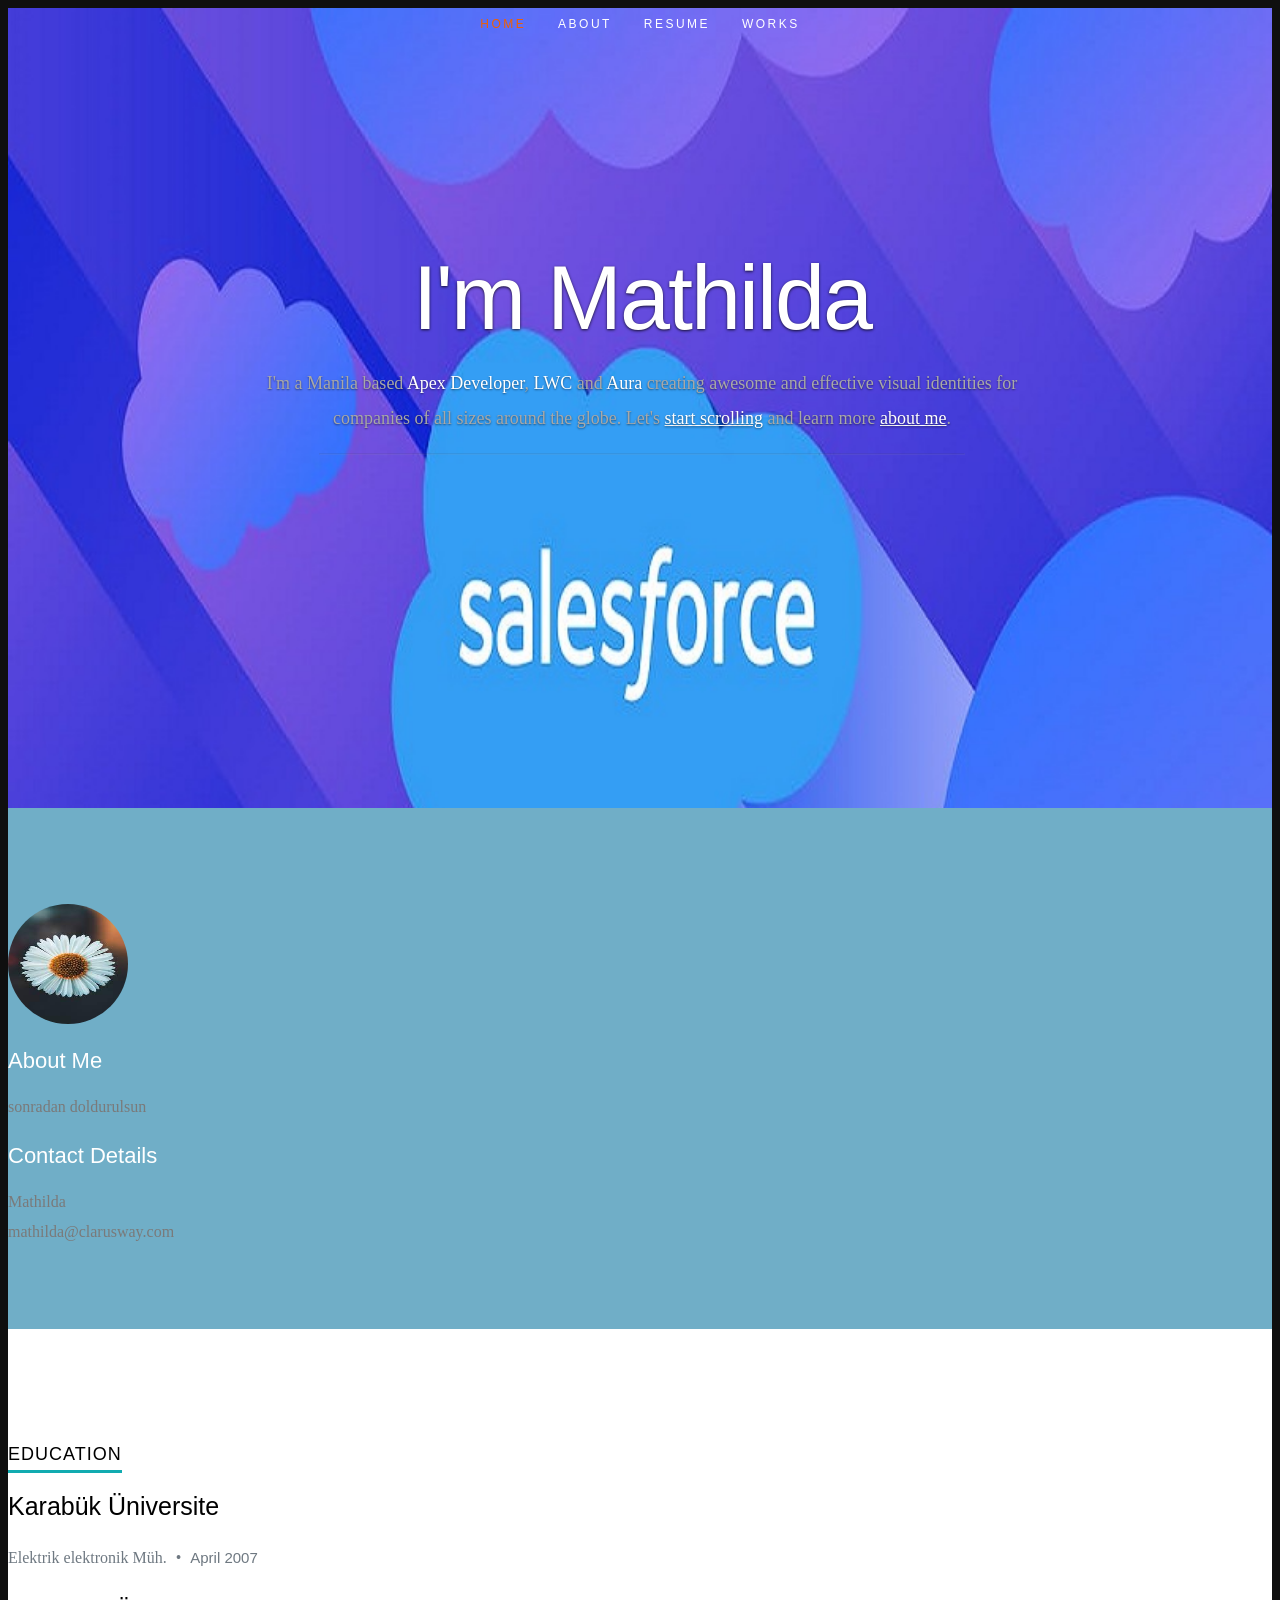
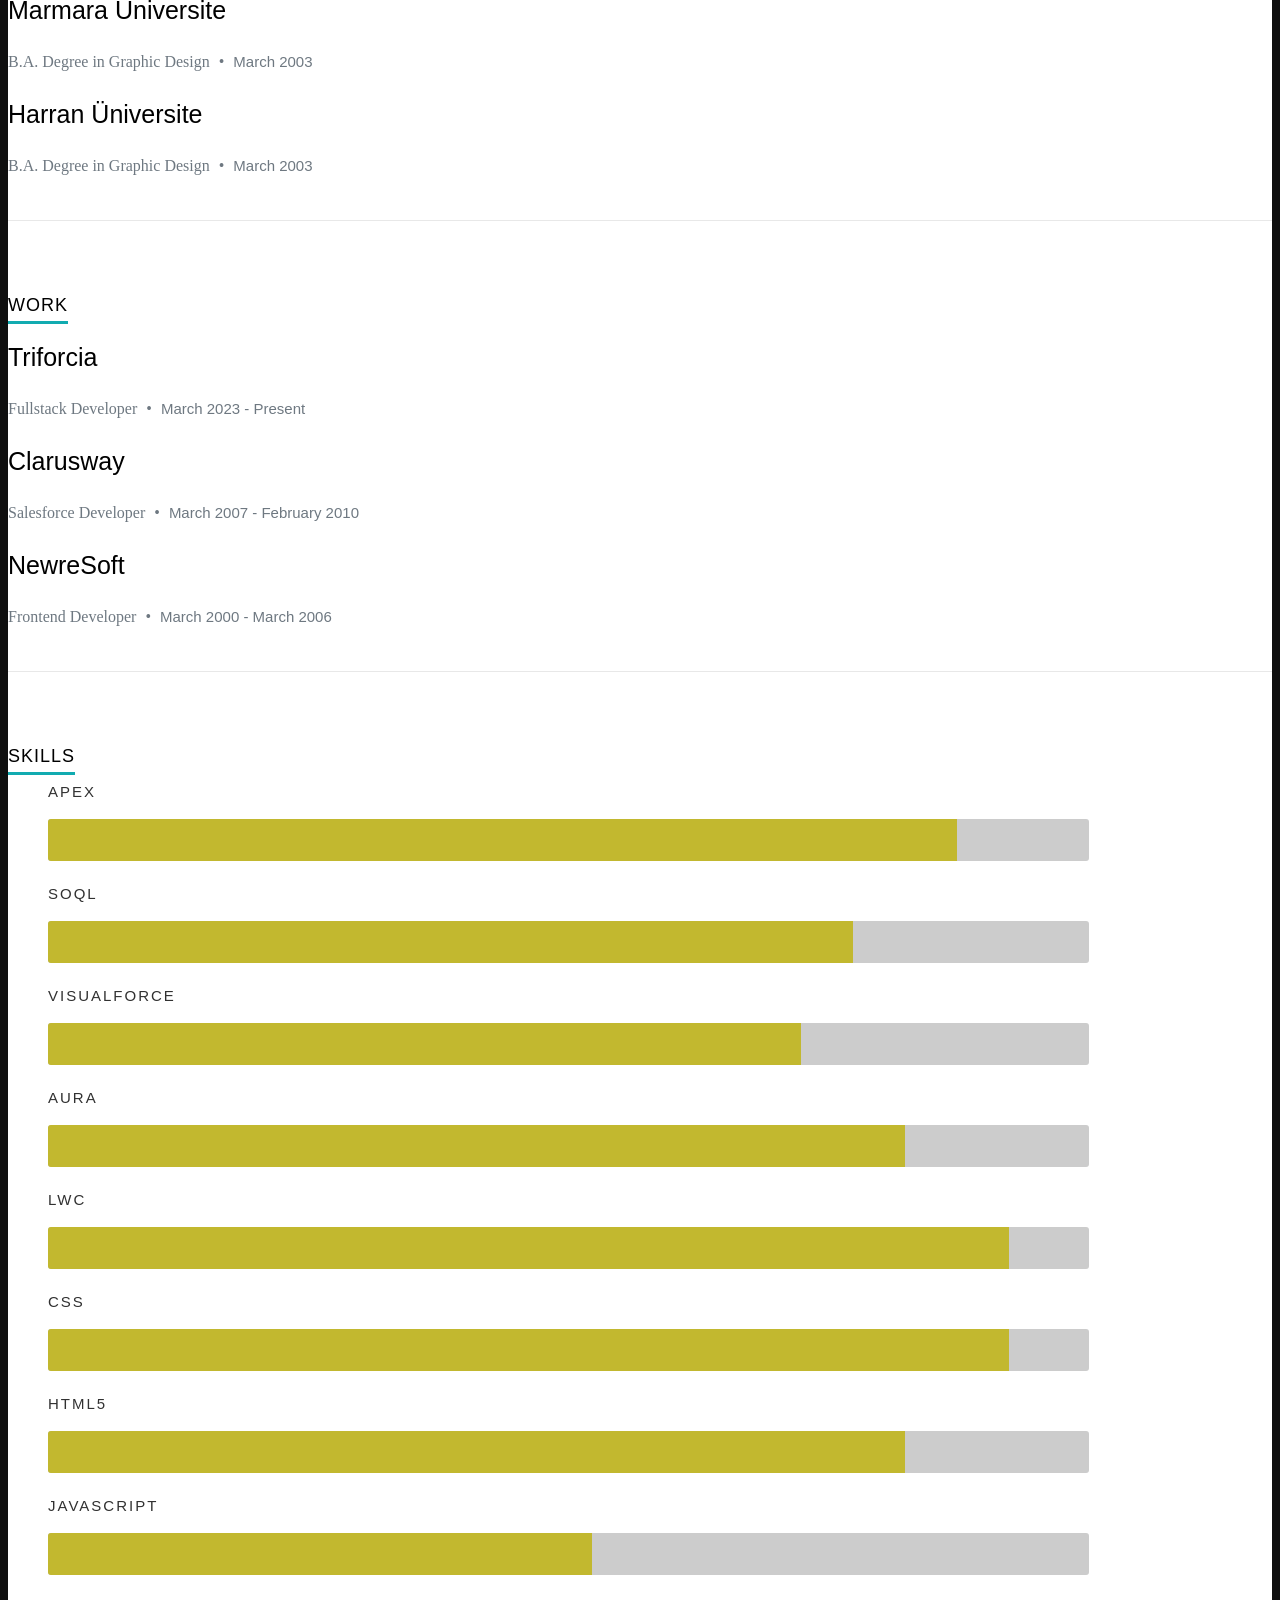
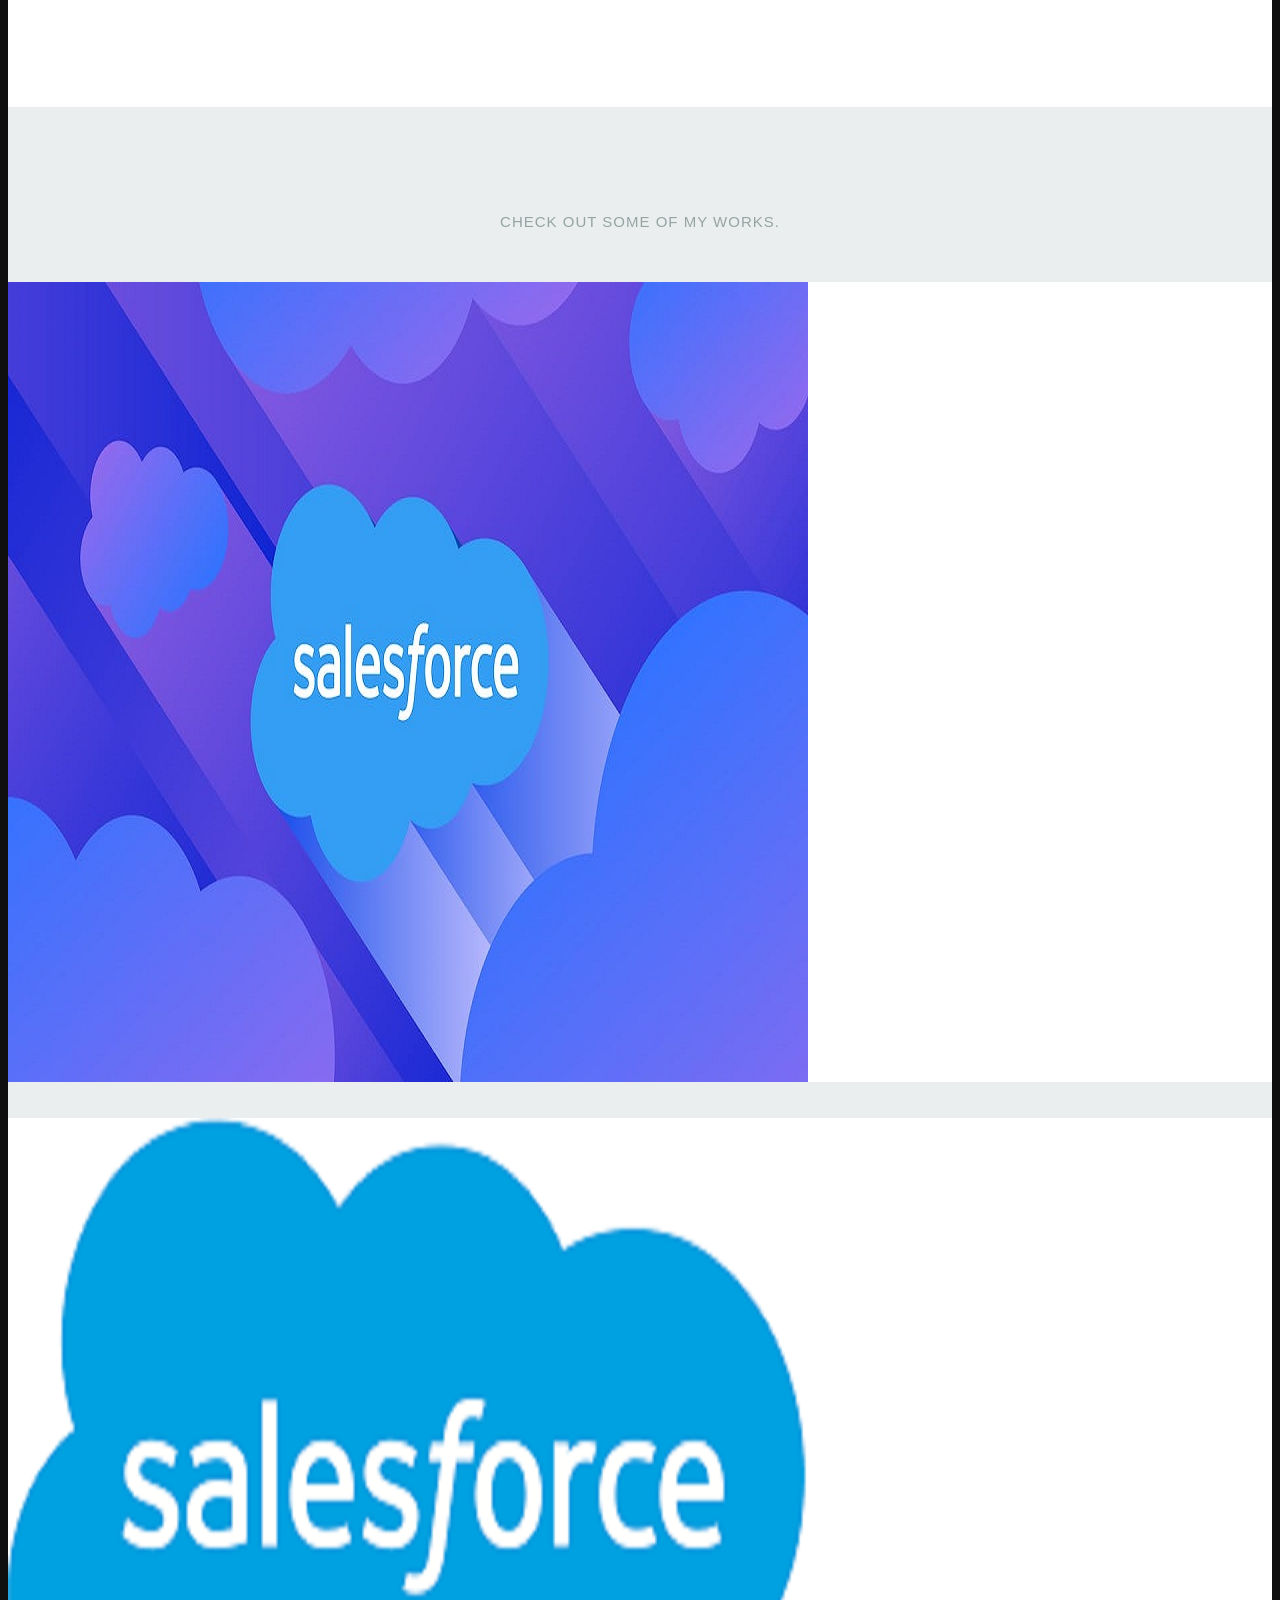
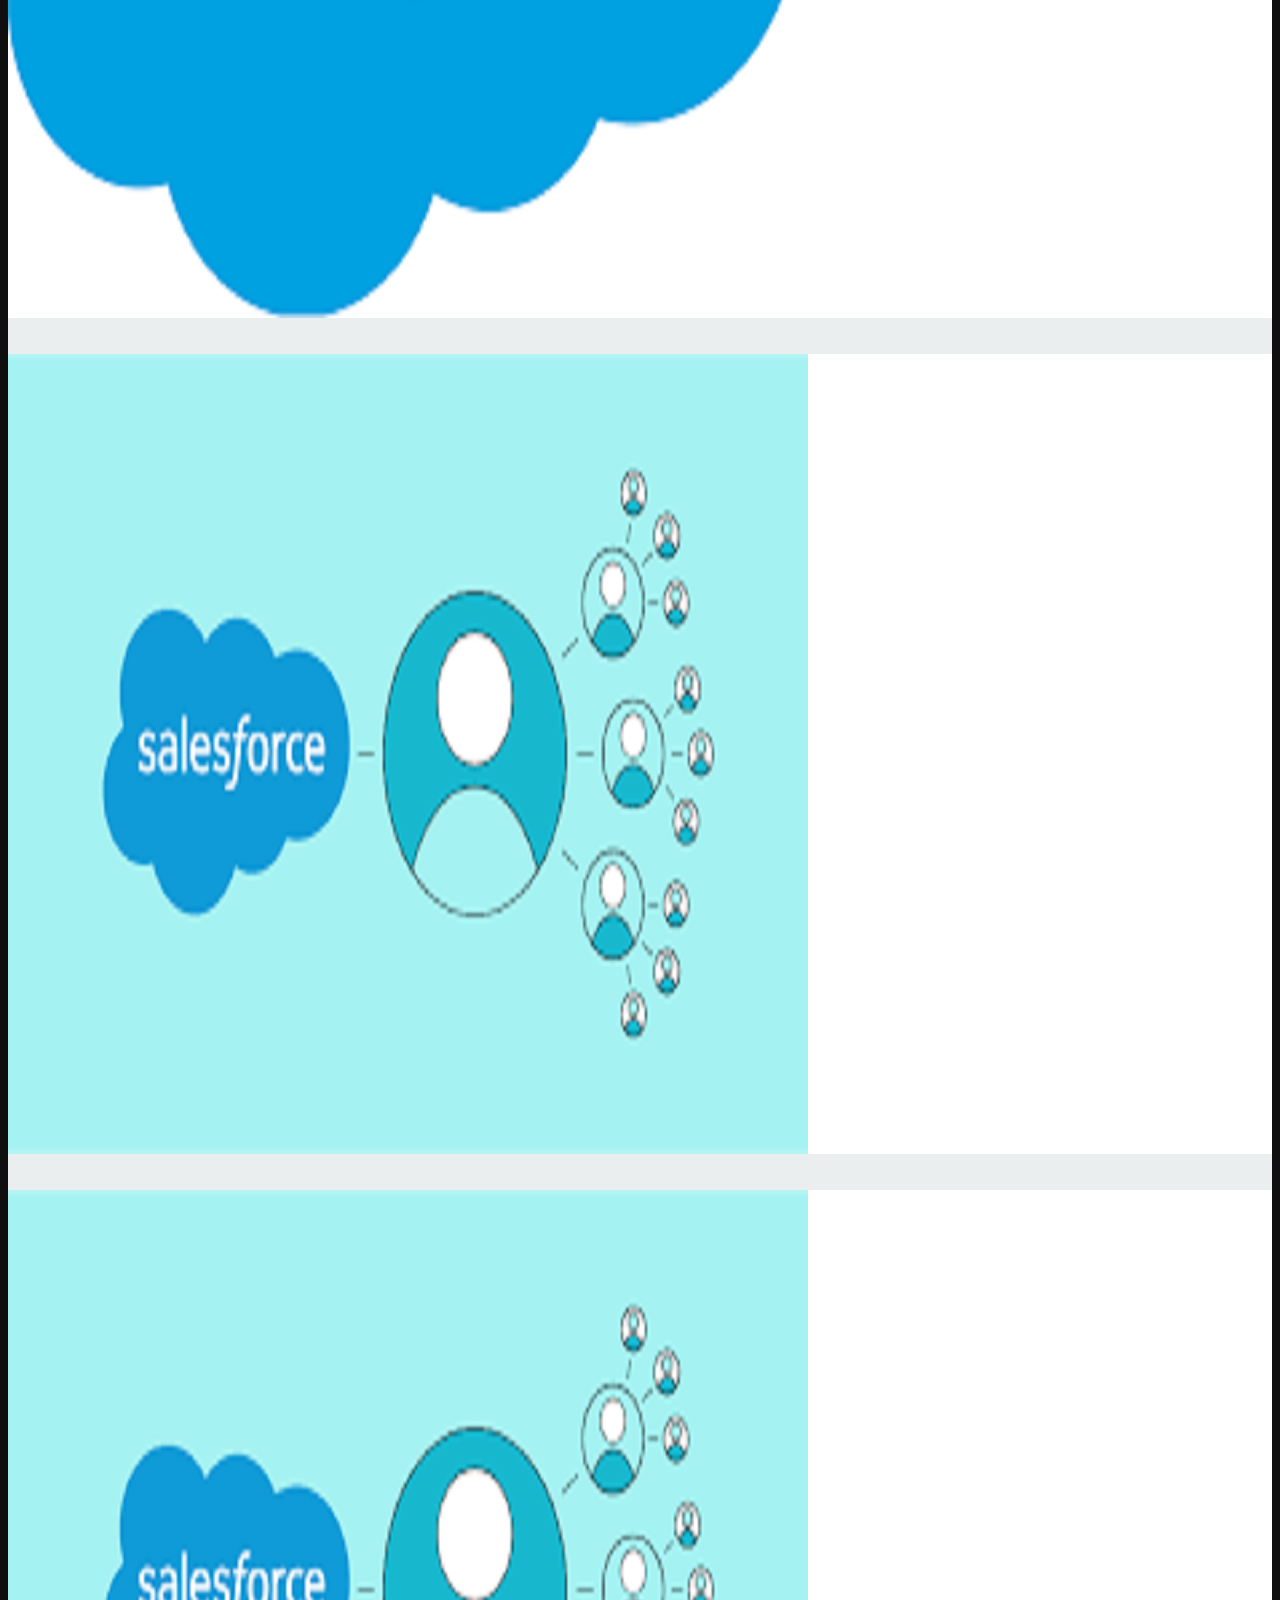
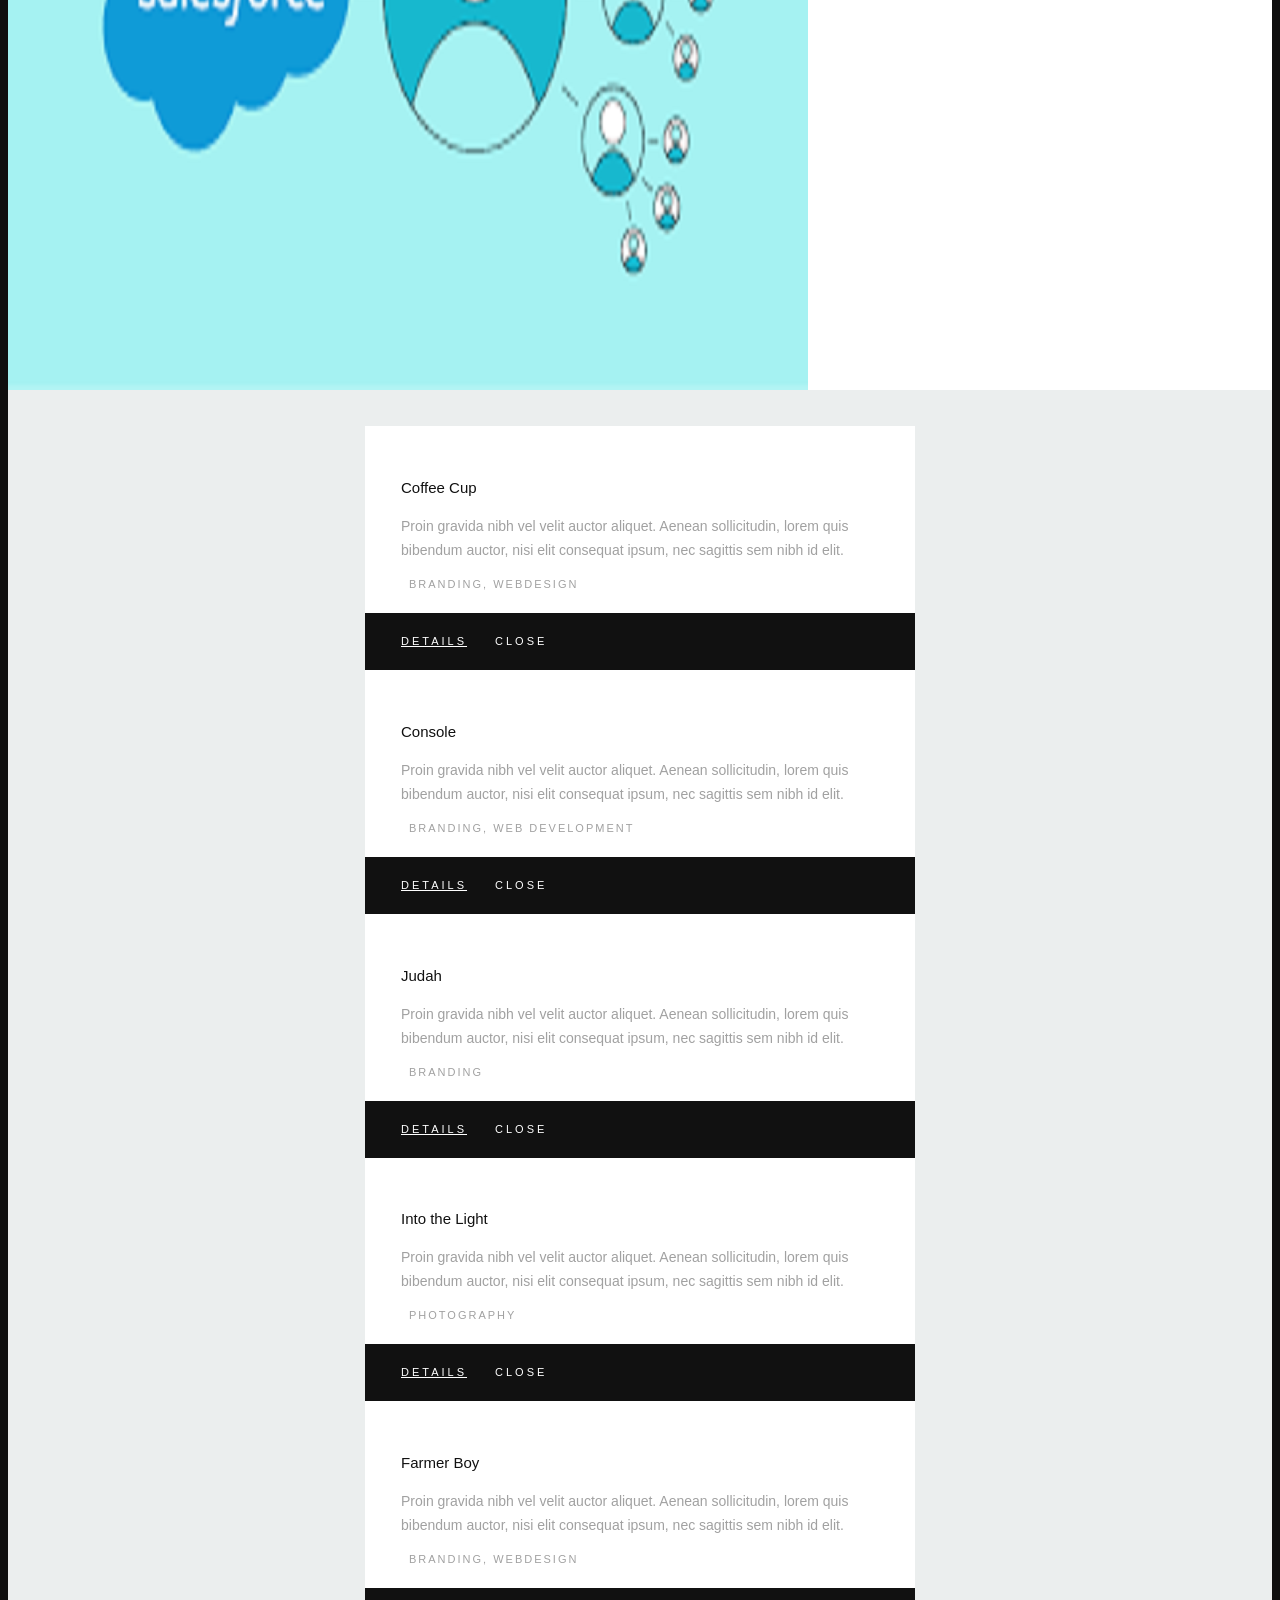
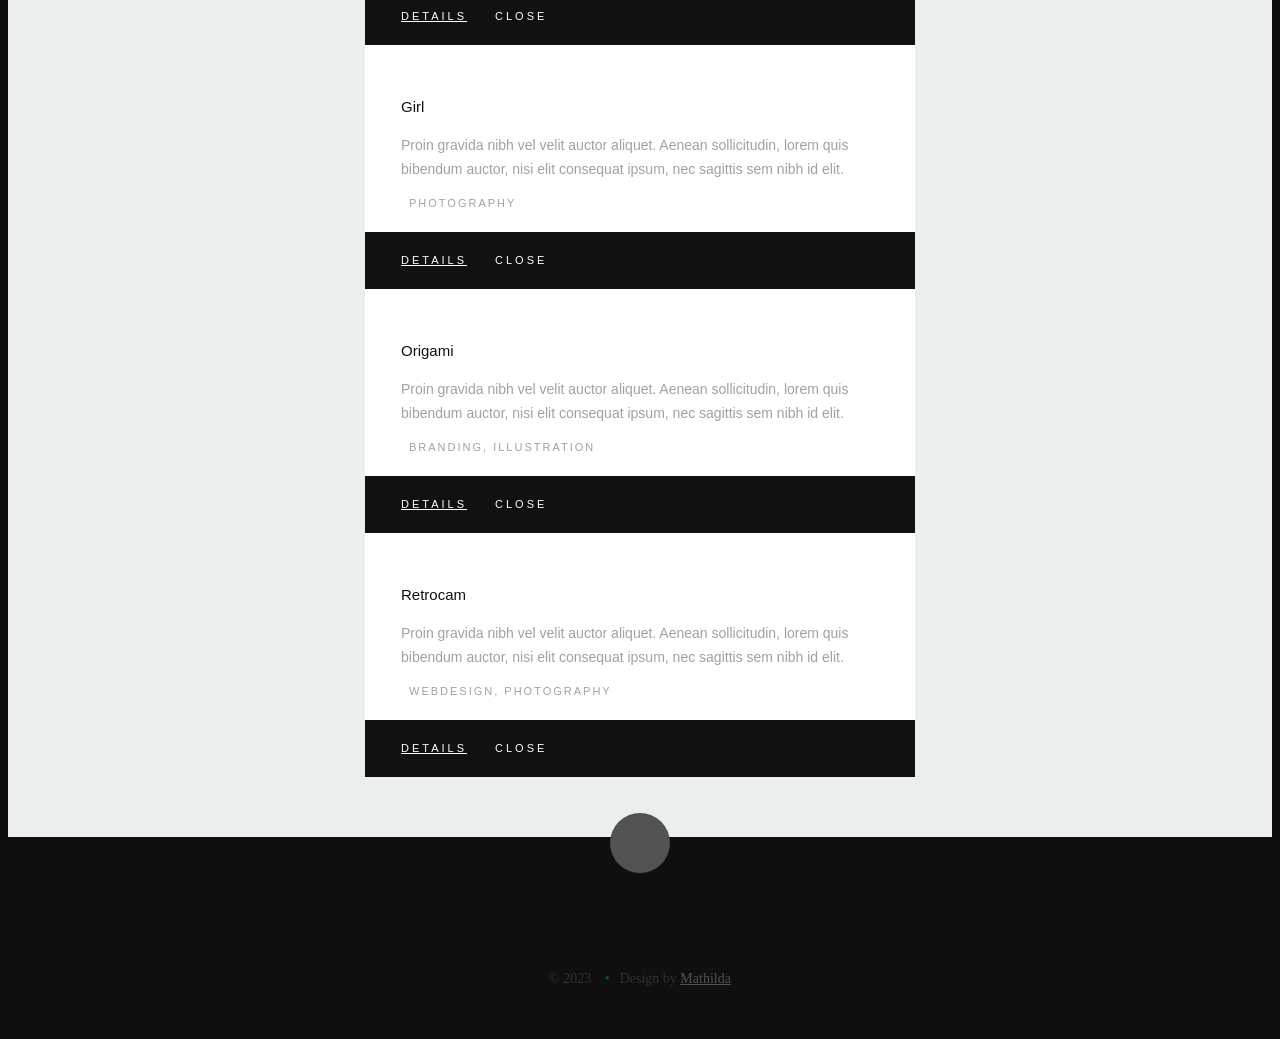
==== index.html @ 54992495 "update YeniREsume deneme" ====
<!DOCTYPE html>
<!--[if lt IE 8 ]><html class="no-js ie ie7" lang="en"> <![endif]-->
<!--[if IE 8 ]><html class="no-js ie ie8" lang="en"> <![endif]-->
<!--[if (gte IE 8)|!(IE)]><!--><html class="no-js" lang="en"> <!--<![endif]-->
<head>

   <!--- Basic Page Needs
   ================================================== -->
   <meta charset="utf-8">
	<title>Mathilda </title>
	<meta name="description" content="">
	<meta name="author" content="">

   <!-- Mobile Specific Metas
   ================================================== -->
	<meta name="viewport" content="width=device-width, initial-scale=1, maximum-scale=1">

	<!-- CSS
    ================================================== -->
   <link rel="stylesheet" href="css/default.css">
	<link rel="stylesheet" href="css/layout.css">
   <link rel="stylesheet" href="css/media-queries.css">
   <link rel="stylesheet" href="css/magnific-popup.css">

   <!-- Script
   ================================================== -->
	<script src="js/modernizr.js"></script>

   <!-- Favicons
	================================================== -->
	<link rel="shortcut icon" href="favicon.png" >

</head>

<body>

   <!-- Header
   ================================================== -->
   <header id="home">

      <nav id="nav-wrap">

         <a class="mobile-btn" href="#nav-wrap" title="Show navigation">Show navigation</a>
	      <a class="mobile-btn" href="#" title="Hide navigation">Hide navigation</a>

         <ul id="nav" class="nav">
            <li class="current"><a class="smoothscroll" href="#home">Home</a></li>
            <li><a class="smoothscroll" href="#about">About</a></li>
	         <li><a class="smoothscroll" href="#resume">Resume</a></li>
            <li><a class="smoothscroll" href="#portfolio">Works</a></li>
           
            
         </ul> <!-- end #nav -->

      </nav> <!-- end #nav-wrap -->

      <div class="row banner">
         <div class="banner-text">
            <h1 class="responsive-headline">I'm Mathilda </h1>
            <h3>I'm a Manila based <span>Apex Developer</span>, <span>LWC</span> and <span>Aura</span> creating awesome and
            effective visual identities for companies of all sizes around the globe. Let's <a class="smoothscroll" href="#about">start scrolling</a>
            and learn more <a class="smoothscroll" href="#about">about me</a>.</h3>
            <hr />
            <ul class="social">
               
               <li><a href="#"><i class="fa fa-twitter"></i></a></li>
               <li><a href="#"><i class="fa fa-google-plus"></i></a></li>
               <li><a href="#"><i class="fa fa-linkedin"></i></a></li>
               <li><a href="https://github.com/mathilda3" target="_blank"><i class="fa fa-github"></i></a></li>
            </ul>
         </div>
      </div>

      <p class="scrolldown">
         <a class="smoothscroll" href="#about"><i class="icon-down-circle"></i></a>
      </p>

   </header> <!-- Header End -->


   <!-- About Section
   ================================================== -->
   <section id="about">

      <div class="row">

         <div class="three columns">

            <img class="profile-pic"  src="images/profil.jpg" alt="" />

         </div>

         <div class="nine columns main-col">

            <h2>About Me</h2>

            <p>sonradan doldurulsun
            </p>

            <div class="row">

               <div class="columns contact-details">

                  <h2>Contact Details</h2>
                  <p class="address">
						   <span>Mathilda </span><br>
                     <span>mathilda@clarusway.com</span>
					   </p>

               </div>

              

            </div> <!-- end row -->

         </div> <!-- end .main-col -->

      </div>

   </section> <!-- About Section End-->


   <!-- Resume Section
   ================================================== -->
   <section id="resume">

      <!-- Education
      ----------------------------------------------- -->
      <div class="row education">

         <div class="three columns header-col">
            <h1><span>Education</span></h1>
         </div>

         <div class="nine columns main-col">

            <div class="row item">

               <div class="twelve columns">

                  <h3>Karabük Üniversite</h3>
                  <p class="info"> Elektrik elektronik Müh. <span>&bull;</span> <em class="date">April 2007</em></p>

               </div>

            </div> <!-- item end -->
            <div class="row item">

               <div class="twelve columns">

                  <h3>Marmara Üniversite</h3>
                  <p class="info">B.A. Degree in Graphic Design <span>&bull;</span> <em class="date">March 2003</em></p>
               </div>

            </div>

            <div class="row item">

               <div class="twelve columns">

                  <h3>Harran Üniversite</h3>
                  <p class="info">B.A. Degree in Graphic Design <span>&bull;</span> <em class="date">March 2003</em></p>
               </div>

            </div> <!-- item end -->


         </div> <!-- main-col end -->

      </div> <!-- End Education -->


      <!-- Work
      ----------------------------------------------- -->
      <div class="row work">

         <div class="three columns header-col">
            <h1><span>Work</span></h1>
         </div>

         <div class="nine columns main-col">

            <div class="row item">

               <div class="twelve columns">

                  <h3>Triforcia</h3>
                  <p class="info">Fullstack Developer  <span>&bull;</span> <em class="date">March 2023 - Present</em></p>
               </div>

            </div> <!-- item end -->

            <div class="row item">

               <div class="twelve columns">

                  <h3>Clarusway</h3>
                  <p class="info">Salesforce Developer <span>&bull;</span> <em class="date">March 2007 - February 2010</em></p>

                 

               </div>

            </div> <!-- item end -->
            <div class="row item">

               <div class="twelve columns">

                  <h3>NewreSoft</h3>
                  <p class="info">Frontend Developer <span>&bull;</span> <em class="date">March 2000 - March 2006</em></p>
               </div>

            </div> <!-- item end -->

         </div> <!-- main-col end -->

      </div> <!-- End Work -->


      <!-- Skills
      ----------------------------------------------- -->
      <div class="row skill">

         <div class="three columns header-col">
            <h1><span>Skills</span></h1>
         </div>

         <div class="nine columns main-col">

            

				<div class="bars">

				   <ul class="skills">
					   <li><span class="bar-expand apex"></span><em>Apex</em></li>
                  <li><span class="bar-expand soql"></span><em>SOQL</em></li>
						<li><span class="bar-expand vf"></span><em>Visualforce</em></li>
                  <li><span class="bar-expand aura"></span><em>Aura</em></li>
                  <li><span class="bar-expand lwc"></span><em>LWC</em></li>
						<li><span class="bar-expand css"></span><em>CSS</em></li>
						<li><span class="bar-expand html5"></span><em>HTML5</em></li>
                  <li><span class="bar-expand jquery"></span><em>javascript</em></li>
					</ul>

				</div><!-- end skill-bars -->

			</div> <!-- main-col end -->

      </div> <!-- End skills -->

   </section> <!-- Resume Section End-->


   <!-- Portfolio Section
   ================================================== -->
   <section id="portfolio">

      <div class="row">

         <div class="twelve columns collapsed">

            <h1>Check Out Some of My Works.</h1>

            <!-- portfolio-wrapper -->
            <div id="portfolio-wrapper" class="bgrid-quarters s-bgrid-thirds cf">

          	   <div class="columns portfolio-item">
                  <div class="item-wrap">

                     <a href="https://www.salesforce.com/eu/?ir=1" target="_blank" >
                        <img alt="" src="images/portfolio/sf1y.jpg">
                        <div class="overlay">
                           <div class="portfolio-item-meta">
          					      <h5>Salesforce</h5>
                              <p>Apex</p>
          					   </div>
                        </div>
                        <div class="link-icon"><i class="icon-plus"></i></div>
                     </a>

                  </div>
          		</div> <!-- item end -->

               <div class="columns portfolio-item">
                  <div class="item-wrap">

                     <a href="#modal-02" title="">
                        <img alt="" src="images/portfolio/sf2y.png">
                        <div class="overlay">
                           <div class="portfolio-item-meta">
          					      <h5>Salesforce</h5>
                              <p>Aura</p>
          					   </div>
                        </div>
                        <div class="link-icon"><i class="icon-plus"></i></div>
                     </a>

                  </div>
          		</div> <!-- item end -->

               <div class="columns portfolio-item">
                  <div class="item-wrap">

                     <a href="#modal-03" title="">
                        <img alt="" src="images/portfolio/sf3y.png">
                        <div class="overlay">
                           <div class="portfolio-item-meta">
          					      <h5>Salesforce</h5>
                              <p>LWC</p>
          					   </div>
                        </div>
                        <div class="link-icon"><i class="icon-plus"></i></div>
                     </a>

                  </div>
          		</div> <!-- item end -->

               <div class="columns portfolio-item">
                  <div class="item-wrap">

                     <a href="#modal-04" title="">
                        <img alt="" src="images/portfolio/sf3y.png">
                        <div class="overlay">
                           <div class="portfolio-item-meta">
          					      <h5>Salesforce</h5>
                              <p>Visualforce</p>
          					   </div>
                        </div>
                        <div class="link-icon"><i class="icon-plus"></i></div>
                     </a>

                  </div>
          		</div> <!-- item end -->

             

              

            </div> <!-- portfolio-wrapper end -->

         </div> <!-- twelve columns end -->


         <!-- Modal Popup
	      --------------------------------------------------------------- -->

         <div id="modal-01" class="popup-modal mfp-hide">

		      <img class="scale-with-grid" src="images/portfolio/modals/m-coffee.jpg" alt="" />

		      <div class="description-box">
			      <h4>Coffee Cup</h4>
			      <p>Proin gravida nibh vel velit auctor aliquet. Aenean sollicitudin, lorem quis bibendum auctor, nisi elit consequat ipsum, nec sagittis sem nibh id elit.</p>
               <span class="categories"><i class="fa fa-tag"></i>Branding, Webdesign</span>
		      </div>

            <div class="link-box">
               <a href="http://www.behance.net" target="_blank">Details</a>
		         <a class="popup-modal-dismiss">Close</a>
            </div>

	      </div><!-- modal-01 End -->

         <div id="modal-02" class="popup-modal mfp-hide">

		      <img class="scale-with-grid" src="images/portfolio/modals/m-console.jpg" alt="" />

		      <div class="description-box">
			      <h4>Console</h4>
			      <p>Proin gravida nibh vel velit auctor aliquet. Aenean sollicitudin, lorem quis bibendum auctor, nisi elit consequat ipsum, nec sagittis sem nibh id elit.</p>
               <span class="categories"><i class="fa fa-tag"></i>Branding, Web Development</span>
		      </div>

            <div class="link-box">
               <a href="http://www.behance.net" target="_blank">Details</a>
		         <a class="popup-modal-dismiss">Close</a>
            </div>

	      </div><!-- modal-02 End -->

         <div id="modal-03" class="popup-modal mfp-hide">

		      <img class="scale-with-grid" src="images/portfolio/modals/m-judah.jpg" alt="" />

		      <div class="description-box">
			      <h4>Judah</h4>
			      <p>Proin gravida nibh vel velit auctor aliquet. Aenean sollicitudin, lorem quis bibendum auctor, nisi elit consequat ipsum, nec sagittis sem nibh id elit.</p>
               <span class="categories"><i class="fa fa-tag"></i>Branding</span>
		      </div>

            <div class="link-box">
               <a href="http://www.behance.net" target="_blank">Details</a>
		         <a class="popup-modal-dismiss">Close</a>
            </div>

	      </div><!-- modal-03 End -->

         <div id="modal-04" class="popup-modal mfp-hide">

		      <img class="scale-with-grid" src="images/portfolio/modals/m-intothelight.jpg" alt="" />

		      <div class="description-box">
			      <h4>Into the Light</h4>
			      <p>Proin gravida nibh vel velit auctor aliquet. Aenean sollicitudin, lorem quis bibendum auctor, nisi elit consequat ipsum, nec sagittis sem nibh id elit.</p>
               <span class="categories"><i class="fa fa-tag"></i>Photography</span>
		      </div>

            <div class="link-box">
               <a href="http://www.behance.net" target="_blank">Details</a>
		         <a class="popup-modal-dismiss">Close</a>
            </div>

	      </div><!-- modal-04 End -->

         <div id="modal-05" class="popup-modal mfp-hide">

		      <img class="scale-with-grid" src="images/portfolio/modals/m-farmerboy.jpg" alt="" />

		      <div class="description-box">
			      <h4>Farmer Boy</h4>
			      <p>Proin gravida nibh vel velit auctor aliquet. Aenean sollicitudin, lorem quis bibendum auctor, nisi elit consequat ipsum, nec sagittis sem nibh id elit.</p>
               <span class="categories"><i class="fa fa-tag"></i>Branding, Webdesign</span>
		      </div>

            <div class="link-box">
               <a href="http://www.behance.net" target="_blank">Details</a>
		         <a class="popup-modal-dismiss">Close</a>
            </div>

	      </div><!-- modal-05 End -->

         <div id="modal-06" class="popup-modal mfp-hide">

		      <img class="scale-with-grid" src="images/portfolio/modals/m-girl.jpg" alt="" />

		      <div class="description-box">
			      <h4>Girl</h4>
			      <p>Proin gravida nibh vel velit auctor aliquet. Aenean sollicitudin, lorem quis bibendum auctor, nisi elit consequat ipsum, nec sagittis sem nibh id elit.</p>
               <span class="categories"><i class="fa fa-tag"></i>Photography</span>
		      </div>

            <div class="link-box">
               <a href="http://www.behance.net" target="_blank">Details</a>
		         <a class="popup-modal-dismiss">Close</a>
            </div>

	      </div><!-- modal-06 End -->

         <div id="modal-07" class="popup-modal mfp-hide">

		      <img class="scale-with-grid" src="images/portfolio/modals/m-origami.jpg" alt="" />

		      <div class="description-box">
			      <h4>Origami</h4>
			      <p>Proin gravida nibh vel velit auctor aliquet. Aenean sollicitudin, lorem quis bibendum auctor, nisi elit consequat ipsum, nec sagittis sem nibh id elit.</p>
               <span class="categories"><i class="fa fa-tag"></i>Branding, Illustration</span>
		      </div>

            <div class="link-box">
               <a href="http://www.behance.net" target="_blank">Details</a>
		         <a class="popup-modal-dismiss">Close</a>
            </div>

	      </div><!-- modal-07 End -->

         <div id="modal-08" class="popup-modal mfp-hide">

		      <img class="scale-with-grid" src="images/portfolio/modals/m-retrocam.jpg" alt="" />

		      <div class="description-box">
			      <h4>Retrocam</h4>
			      <p>Proin gravida nibh vel velit auctor aliquet. Aenean sollicitudin, lorem quis bibendum auctor, nisi elit consequat ipsum, nec sagittis sem nibh id elit.</p>
               <span class="categories"><i class="fa fa-tag"></i>Webdesign, Photography</span>
		      </div>

            <div class="link-box">
               <a href="http://www.behance.net" target="_blank">Details</a>
		         <a class="popup-modal-dismiss">Close</a>
            </div>

	      </div><!-- modal-01 End -->


      </div> <!-- row End -->

   </section> <!-- Portfolio Section End-->


   <!-- Call-To-Action Section
   ================================================== -->
 


  



   <!-- footer
   ================================================== -->
   <footer>

      <div class="row">

         <div class="twelve columns">

            <ul class="social-links">
               
               <li><a href="#"><i class="fa fa-twitter"></i></a></li>
               <li><a href="#"><i class="fa fa-google-plus"></i></a></li>
               <li><a href="#"><i class="fa fa-linkedin"></i></a></li>
               <li><a href="https://github.com/mathilda3" target="_blank"><i class="fa fa-github"></i></a></li>
               
            </ul>

            <ul class="copyright">
               <li>&copy; 2023</li>
               <li>Design by <a href="#" target="_blank">Mathilda</a></li>   
            </ul>

         </div>

         <div id="go-top"><a class="smoothscroll" title="Back to Top" href="#home"><i class="icon-up-open"></i></a></div>

      </div>

   </footer> <!-- Footer End-->

   <!-- Java Script
   ================================================== -->
   <script src="http://ajax.googleapis.com/ajax/libs/jquery/1.10.2/jquery.min.js"></script>
   <script>window.jQuery || document.write('<script src="js/jquery-1.10.2.min.js"><\/script>')</script>
   <script type="text/javascript" src="js/jquery-migrate-1.2.1.min.js"></script>

   <script src="js/jquery.flexslider.js"></script>
   <script src="js/waypoints.js"></script>
   <script src="js/jquery.fittext.js"></script>
   <script src="js/magnific-popup.js"></script>
   <script src="js/init.js"></script>

</body>

</html>
---- css/layout.css ----
/*
=====================================================================
*   Ceevee v1.0 Layout Stylesheet
*   url: styleshout.com
*   03-18-2014
=====================================================================

   TOC:
   a. General Styles
   b. Header Styles
   c. About Section
   d. Resume Section
   e. Portfolio Section
   f. Call To Action Section
   g. Testimonials Section
   h. Contact Section
   i. Footer

===================================================================== */

/* ------------------------------------------------------------------ */
/* a. General Styles
/* ------------------------------------------------------------------ */

body { background: #0f0f0f; }

/* ------------------------------------------------------------------ */
/* b. Header Styles
/* ------------------------------------------------------------------ */

header {
   position: relative;
   height: 800px;
   min-height: 500px;
   width: 100%;
   background: #161415 url(../images/portfolio/sf1y.jpg) no-repeat top center;
   background-size: cover !important;
	-webkit-background-size: cover !important;
   text-align: center;
   overflow: hidden;
}

/* vertically center banner section */
header:before {
   content: '';
   display: inline-block;
   vertical-align: middle;
   height: 100%;
}
header .banner {
   display: inline-block;
   vertical-align: middle;
   margin: 0 auto;
   width: 85%;
   padding-bottom: 30px;s
   text-align: center;
}

header .banner-text { width: 100%; }
header .banner-text h1 {
   font: 90px/1.1em 'opensans-bold', sans-serif;
   color: #fff;
   letter-spacing: -2px;
   margin: 0 auto 18px auto;
   text-shadow: 0px 1px 3px rgba(0, 0, 0, .8);
}
header .banner-text h3 {
   font: 18px/1.9em 'librebaskerville-regular', serif;
   color: #A8A8A8;
   margin: 0 auto;
   width: 70%;
   text-shadow: 0px 1px 2px rgba(0, 0, 0, .5);
}
header .banner-text h3 span,
header .banner-text h3 a {
   color: #fff;
}
header .banner-text hr {
   width: 60%;
   margin: 18px auto 24px auto;
   border-color: #2F2D2E;
   border-color: rgba(150, 150, 150, .1);
}

/* header social links */
header .social {
   margin: 24px 0;
   padding: 0;
   font-size: 30px;
   text-shadow: 0px 1px 2px rgba(0, 0, 0, .8);
}
header .social li {
   display: inline-block;
   margin: 0 15px;
   padding: 0;
}
header .social li a { color: #fff; }
header .social li a:hover { color: #11ABB0; }

/* scrolldown link */
header .scrolldown a {
   position: absolute;
   bottom: 30px;
   left: 50%;
   margin-left: -29px;
   color: #fff;
   display: block;
   height: 42px;
   width: 42px;
   font-size: 42px;
   line-height: 42px;
   color: #fff;
   border-radius: 100%;

   -webkit-transition: all .3s ease-in-out;
   -moz-transition: all .3s ease-in-out;
   -o-transition: all .3s ease-in-out;
   transition: all .3s ease-in-out;
}
header .scrolldown a:hover { color: #11ABB0; }

/* primary navigation
--------------------------------------------------------------------- */
#nav-wrap ul, #nav-wrap li, #nav-wrap a {
	 margin: 0;
	 padding: 0;
	 border: none;
	 outline: none;
}

/* nav-wrap */
#nav-wrap {
   font: 12px 'opensans-bold', sans-serif;
   width: 100%;
   text-transform: uppercase;
   letter-spacing: 2.5px;
   margin: 0 auto;
   z-index: 100;
   position: fixed;
   left: 0;
   top: 0;
}
.opaque { background-color: #333; }

/* hide toggle button */
#nav-wrap > a.mobile-btn { display: none; }

ul#nav {
   min-height: 48px;
   width: auto;

   /* center align the menu */
   text-align: center;
}
ul#nav li {
   position: relative;
   list-style: none;
   height: 48px;
   display: inline-block;
}

/* Links */
ul#nav li a {

/* 8px padding top + 8px padding bottom + 32px line-height = 48px */

   display: inline-block;
   padding: 8px 13px;
   line-height: 32px;
	text-decoration: none;
   text-align: left;
   color: #fff;

	-webkit-transition: color .2s ease-in-out;
	-moz-transition: color .2s ease-in-out;
	-o-transition: color .2s ease-in-out;
	-ms-transition: color .2s ease-in-out;
	transition: color .2s ease-in-out;
}

ul#nav li a:active { background-color: transparent !important; }
ul#nav li.current a { color: #F06000; }


/* ------------------------------------------------------------------ */
/* c. About Section
/* ------------------------------------------------------------------ */

#about {
   background: #70aec7;
   padding-top: 96px;
   padding-bottom: 66px;
   overflow: hidden;
}

#about a, #about a:visited  { color: #fff; }
#about a:hover, #about a:focus { color: #11ABB0; }

#about h2 {
   font: 22px/30px 'opensans-bold', sans-serif;
   color: #fff;
   margin-bottom: 12px;
}
#about p {
   line-height: 30px;
   color: #7A7A7A;
}
#about .profile-pic {
   position: relative;
   width: 120px;
   height: 120px;
   border-radius: 100%;
}
#about .contact-details { width: 41.66667%; }
#about .download {
   width: 58.33333%;
   padding-top: 6px;
}
#about .main-col { padding-right: 5%; }
#about .download .button {
   margin-top: 6px;
   background: #444;
}
#about .download .button:hover {
   background: #fff;
   color: #2B2B2B;
}
#about .download .button i {
   margin-right: 15px;
   font-size: 20px;
}


/* ------------------------------------------------------------------ */
/* d. Resume Section
/* ------------------------------------------------------------------ */

#resume {
   background: #fff;
   padding-top: 90px;
   padding-bottom: 72px;
   overflow: hidden;
}

#resume a, #resume a:visited  { color: #11ABB0; }
#resume a:hover, #resume a:focus { color: #313131; }

#resume h1 {
   font: 18px/24px 'opensans-bold', sans-serif;
   text-transform: uppercase;
   letter-spacing: 1px;
}
#resume h1 span {
   border-bottom: 3px solid #11ABB0;
   padding-bottom: 6px;
}
#resume h3 {
   font: 25px/30px 'opensans-bold', sans-serif;
}

#resume .header-col { padding-top: 9px; }
#resume .main-col { padding-right: 10%; }

.education, .work {
   margin-bottom: 48px;
   padding-bottom: 24px;
   border-bottom: 1px solid #E8E8E8;
}
#resume .info {
   font: 16px/24px 'librebaskerville-italic', serif;
   color: #6E7881;
   margin-bottom: 18px;
   margin-top: 9px;
}
#resume .info span {
   margin-right: 5px;
   margin-left: 5px;
}
#resume .date {
   font: 15px/24px 'opensans-regular', sans-serif;
   margin-top: 6px;
}

/*----------------------------------------------*/
/*	Skill Bars
/*----------------------------------------------*/

.bars {
	width: 95%;
	float: left;
	padding: 0;
	text-align: left;
}
.bars .skills {
  	margin-top: 36px;
   list-style: none;
}
.bars li {
   position: relative;
  	margin-bottom: 60px;
  	background: #ccc;
  	height: 42px;
  	border-radius: 3px;
}
.bars li em {
	font: 15px 'opensans-bold', sans-serif;
   color: #313131;
	text-transform: uppercase;
   letter-spacing: 2px;
	font-weight: normal;
   position: relative;
	top: -36px;
}
.bar-expand {
   position: absolute;
   left: 0;
   top: 0;

   margin: 0;
   padding-right: 24px;
  	background: #c2b82f;
   display: inline-block;
  	height: 42px;
   line-height: 42px;
   border-radius: 3px 0 0 3px;
}

.apex {
  	width: 85%;
  	-moz-animation: apex 2s ease;
  	-webkit-animation: apex 2s ease;
}
.soql {
  	width: 75%;
  	-moz-animation: soql 2s ease;
  	-webkit-animation: soql 2s ease;
}
.vf {
  	width: 70%;
  	-moz-animation: vf 2s ease;
  	-webkit-animation: vf 2s ease;
}
.aura {
   width: 80%;
   -moz-animation: aura 2s ease;
   -webkit-animation: aura 2s ease;
}
.lwc {
   width: 90%;
   -moz-animation: lwc 2s ease;
   -webkit-animation: lwc 2s ease;
}
.css {
  	width: 90%;
  	-moz-animation: css 2s ease;
  	-webkit-animation: css 2s ease;
}
.html5 {
  	width: 80%;
  	-moz-animation: html5 2s ease;
  	-webkit-animation: html5 2s ease;
}
.jquery {
  	width: 50%;
  	-moz-animation: jquery 2s ease;
  	-webkit-animation: jquery 2s ease;
}

@-moz-keyframes apex {
  0%   { width: 0px;  }
  100% { width: 60%;  }
}
@-moz-keyframes soql {
  0%   { width: 0px;  }
  100% { width: 55%;  }
}
@-moz-keyframes vf {
  0%   { width: 0px;  }
  100% { width: 50%;  }
}
@-moz-keyframes aura {
   0%   { width: 0px;  }
   100% { width: 50%;  }
 }
 @-moz-keyframes lwc {
   0%   { width: 0px;  }
   100% { width: 50%;  }
 }
@-moz-keyframes css {
  0%   { width: 0px;  }
  100% { width: 90%;  }
}
@-moz-keyframes html5 {
  0%   { width: 0px;  }
  100% { width: 80%;  }
}
@-moz-keyframes jquery {
  0%   { width: 0px;  }
  100% { width: 50%;  }
}

@-webkit-keyframes apex {
  0%   { width: 0px;  }
  100% { width: 60%;  }
}
@-webkit-keyframes soql {
  0%   { width: 0px;  }
  100% { width: 55%;  }
}
@-webkit-keyframes vf {
  0%   { width: 0px;  }
  100% { width: 50%;  }
}
@-webkit-keyframes aura {
   0%   { width: 0px;  }
   100% { width: 50%;  }
 }
 @-webkit-keyframes lwc {
   0%   { width: 0px;  }
   100% { width: 50%;  }
 }
@-webkit-keyframes css {
  0%   { width: 0px;  }
  100% { width: 90%;  }
}
@-webkit-keyframes html5 {
  0%   { width: 0px;  }
  100% { width: 80%;  }
}
@-webkit-keyframes jquery {
  0%   { width: 0px;  }
  100% { width: 50%;  }
}

/* ------------------------------------------------------------------ */
/* e. Portfolio Section
/* ------------------------------------------------------------------ */

#portfolio {
   background: #ebeeee;
   padding-top: 90px;
   padding-bottom: 60px;
}
#portfolio h1 {
   font: 15px/24px 'opensans-semibold', sans-serif;
   text-transform: uppercase;
   letter-spacing: 1px;
   text-align: center;
   margin-bottom: 48px;
   color: #95A3A3;
}

/* Portfolio Content */
#portfolio-wrapper .columns { margin-bottom: 36px; }
.portfolio-item .item-wrap {
   background: #fff;
   overflow: hidden;
   position: relative;

   -webkit-transition: all 0.3s ease-in-out;
	-moz-transition: all 0.3s ease-in-out;
	-o-transition: all 0.3s ease-in-out;
	-ms-transition: all 0.3s ease-in-out;
	transition: all 0.3s ease-in-out;
}
.portfolio-item .item-wrap a {
   display: block;
   cursor: pointer;
}

/* overlay */
.portfolio-item .item-wrap .overlay {
   position: absolute;
   left: 0;
   top: 0;
   width: 100%;
   height: 100%;

	opacity: 0;
	-moz-opacity: 0;
	filter:alpha(opacity=0);

   -webkit-transition: opacity 0.3s ease-in-out;
	-moz-transition: opacity 0.3s ease-in-out;
	-o-transition: opacity 0.3s ease-in-out;
	transition: opacity 0.3s ease-in-out;

   background: url(../images/overlay-bg.png) repeat;
}
.portfolio-item .item-wrap .link-icon {
   display: block;
   color: #fff;
   height: 30px;
   width: 30px;
   font-size: 18px;
   line-height: 30px;
   text-align: center;

   opacity: 0;
	-moz-opacity: 0;
	filter:alpha(opacity=0);

   -webkit-transition: opacity 0.3s ease-in-out;
	-moz-transition: opacity 0.3s ease-in-out;
	-o-transition: opacity 0.3s ease-in-out;
	transition: opacity 0.3s ease-in-out;

   position: absolute;
   top: 50%;
   left: 50%;
   margin-left: -15px;
   margin-top: -15px;
}
.portfolio-item .item-wrap img {
   vertical-align: bottom;
}
.portfolio-item .portfolio-item-meta { padding: 18px }
.portfolio-item .portfolio-item-meta h5 {
   font: 14px/21px 'opensans-bold', sans-serif;
   color: #fff;
}
.portfolio-item .portfolio-item-meta p {
   font: 12px/18px 'opensans-light', sans-serif;
   color: #c6c7c7;
   margin-bottom: 0;
}

/* on hover */
.portfolio-item:hover .overlay {
	opacity: 1;
	-moz-opacity: 1;
	filter:alpha(opacity=100);
}
.portfolio-item:hover .link-icon {
   opacity: 1;
	-moz-opacity: 1;
	filter:alpha(opacity=100);
}

/* popup modal */
.popup-modal {
	max-width: 550px;
	background: #fff;
	position: relative;
	margin: 0 auto;
}
.popup-modal .description-box { padding: 12px 36px 18px 36px; }
.popup-modal .description-box h4 {
   font: 15px/24px 'opensans-bold', sans-serif;
	margin-bottom: 12px;
   color: #111;
}
.popup-modal .description-box p {
	font: 14px/24px 'opensans-regular', sans-serif;
   color: #A1A1A1;
   margin-bottom: 12px;
}
.popup-modal .description-box .categories {
   font: 11px/21px 'opensans-light', sans-serif;
   color: #A1A1A1;
   text-transform: uppercase;
   letter-spacing: 2px;
   display: block;
   text-align: left;
}
.popup-modal .description-box .categories i {
   margin-right: 8px;
}
.popup-modal .link-box {
   padding: 18px 36px;
   background: #111;
   text-align: left;
}
.popup-modal .link-box a {
   color: #fff;
	font: 11px/21px 'opensans-bold', sans-serif;
	text-transform: uppercase;
   letter-spacing: 3px;
   cursor: pointer;
}
.popup-modal a:hover {	color: #00CCCC; }
.popup-modal a.popup-modal-dismiss { margin-left: 24px; }


/* fadein/fadeout effect for modal popup
/* ------------------------------------------------------------------ */

/* content at start */
.mfp-fade.mfp-wrap .mfp-content .popup-modal {
   opacity: 0;
   -webkit-transition: all 200ms ease-in-out;
	-moz-transition: all 200ms ease-in-out;
	-o-transition: all 200ms ease-in-out;
	-ms-transition: all 200ms ease-in-out;
   transition: all 200ms ease-in-out;
}
/* content fadein */
.mfp-fade.mfp-wrap.mfp-ready .mfp-content .popup-modal {
   opacity: 1;
}
/* content fadeout */
.mfp-fade.mfp-wrap.mfp-removing .mfp-content .popup-modal {
   opacity: 0;
}

/* ------------------------------------------------------------------ */
/* f. Call To Action Section
/* ------------------------------------------------------------------ */

#call-to-action {
   background: #212121;
   padding-top: 66px;
   padding-bottom: 48px;
}
#call-to-action h1 {
   font: 18px/24px 'opensans-bold', sans-serif;
   text-transform: uppercase;
   letter-spacing: 3px;
   color: #fff;
}
#call-to-action h1 span { display: none; }
#call-to-action .header-col h1:before {
   font-family: 'FontAwesome';
   content: "\f0ac";
	padding-right: 10px;
	font-size: 72px;
   line-height: 72px;
   text-align: left;
   float: left;
   color: #fff;
}
#call-to-action .action {
   margin-top: 12px;
}
#call-to-action h2 {
   font: 28px/36px 'opensans-bold', sans-serif;
   color: #EBEEEE;
   margin-bottom: 6px;
}
#call-to-action h2 a {
   color: inherit;
}
#call-to-action p {
   color: #636363;
   font-size: 17px;
}
/*#
call-to-action .button {
	color:#fff;
   background: #0D0D0D;
}
*/
#call-to-action .button:hover,
#call-to-action .button:active {
   background: #FFFFFF;
   color: #0D0D0D;
}
#call-to-action p span {
	font-family: 'opensans-semibold', sans-serif; 
	color: #D8D8D8;
}

/* ------------------------------------------------------------------
/* g. Testimonials
/* ------------------------------------------------------------------ */

#testimonials {
   background: #1F1F1F url(../images/testimonials-bg.jpg) no-repeat center center;
   background-size: cover !important;
	-webkit-background-size: cover !important;
   background-attachment: fixed;

   position: relative;
   min-height: 200px;
   width: 100%;
   overflow: hidden;
}
#testimonials .text-container {
   padding-top: 96px;
   padding-bottom: 66px;
}
#testimonials h1 {
   font: 18px/24px 'opensans-bold', sans-serif;   
   text-transform: uppercase;
   letter-spacing: 3px;
   color: #fff;
}
#testimonials h1 span { display: none; }
#testimonials .header-col { padding-top: 9px; }
#testimonials .header-col h1:before {
   font-family: 'FontAwesome';
   content: "\f10d";
	padding-right: 10px;
	font-size: 72px;
   line-height: 72px;
   text-align: left;
   float: left;
   color: #fff;
}

/*	Blockquotes */
#testimonials blockquote {
   margin: 0 0px 30px 0px;
   padding-left: 0;
   position: relative;
   text-shadow: 0px 1px 3px rgba(0, 0, 0, 1);
}
#testimonials blockquote:before { content: none; }
#testimonials blockquote p {
   font-family: 'librebaskerville-italic', serif;
   padding: 0;
   font-size: 24px;
   line-height: 48px;
   color: #fff
}
#testimonials blockquote cite {
   display: block;
   font-size: 12px;
   font-style: normal;
   line-height: 18px;
   color: #fff;
}
#testimonials blockquote cite:before { content: "\2014 \0020"; }
#testimonials blockquote cite a,
#testimonials blockquote cite a:visited { color: #8B9798; border: none }

/* Flex Slider
/* ------------------------------------------------------------------ */

/* Reset */
.flexslider a:active,
.flexslider a:focus  { outline: none; }
.slides,
.flex-control-nav,
.flex-direction-nav { margin: 0; padding: 0; list-style: none; }
.slides li { margin: 0; padding: 0;}

/* Necessary Styles */
.flexslider {
   position: relative;
   zoom: 1;
   margin: 0;
   padding: 0;
}
.flexslider .slides { zoom: 1; }
.flexslider .slides > li { position: relative; }

/* Hide the slides before the JS is loaded. Avoids image jumping */
.flexslider .slides > li { display: none; -webkit-backface-visibility: hidden; }
/* Suggested container for slide animation setups. Can replace this with your own */
.flex-container { zoom: 1; position: relative; }

/* Clearfix for .slides */
.slides:before,
.slides:after {
   content: " ";
   display: table;
}
.slides:after {
   clear: both;
}

/* No JavaScript Fallback */
/* If you are not using another script, such as Modernizr, make sure you
 * include js that eliminates this class on page load */
.no-js .slides > li:first-child { display: block; }

/* Slider Styles */
.slides { zoom: 1; }
.slides > li {
   /*margin-right: 5px; */
   overflow: hidden;
}

/* Control Nav */
.flex-control-nav {
    width: 100%;
    position: absolute;
    bottom: -20px;
    text-align: left;
}
.flex-control-nav li {
    margin: 0 6px;
    display: inline-block;
    zoom: 1;
    *display: inline;
}
.flex-control-paging li a {
    width: 12px;
    height: 12px;
    display: block;
    background: #ddd;
    background: rgba(255, 255, 255, .3);
    cursor: pointer;
    text-indent: -9999px;
    -webkit-border-radius: 20px;
    -moz-border-radius: 20px;
    -o-border-radius: 20px;
    border-radius: 20px;
    box-shadow: inset 0 0 3px rgba(255, 255, 255, .3);
}
.flex-control-paging li a:hover {
    background: #CCC;
    background: rgba(255, 255, 255, .7);
}
.flex-control-paging li a.flex-active {
    background: #fff;
    background: rgba(255, 255, 255, .9);
    cursor: default;
}

/* ------------------------------------------------------------------ */
/* h. Contact Section
/* ------------------------------------------------------------------ */

#contact {
   background: #191919;
   padding-top: 96px;
   padding-bottom: 102px;
   color: #636363;
}
#contact .section-head { margin-bottom: 42px; }

#contact a, #contact a:visited  { color: #11ABB0; }
#contact a:hover, #contact a:focus { color: #fff; }

#contact h1 {
   font: 18px/24px 'opensans-bold', sans-serif;
   text-transform: uppercase;
   letter-spacing: 3px;
   color: #EBEEEE;
   margin-bottom: 6px;
}
#contact h1 span { display: none; }
#contact h1:before {
   font-family: 'FontAwesome';
   content: "\f0e0";
	padding-right: 10px;
	font-size: 72px;
   line-height: 72px;
   text-align: left;
   float: left;
   color: #ebeeee;
}

#contact h4 {
   font: 16px/24px 'opensans-bold', sans-serif;
   color: #EBEEEE;
   margin-bottom: 6px;
}
#contact p.lead {
   font: 18px/36px 'opensans-light', sans-serif;
   padding-right: 3%;
}
#contact .header-col { padding-top: 6px; }


/* contact form */
#contact form { margin-bottom: 30px; }
#contact label {
   font: 15px/24px 'opensans-bold', sans-serif;
   margin: 12px 0;
   color: #EBEEEE;
	display: inline-block;
	float: left;
   width: 26%;
}
#contact input,
#contact textarea,
#contact select {
   padding: 18px 20px;
	color: #eee;
	background: #373233;
	margin-bottom: 42px;
	border: 0;
	outline: none;
   font-size: 15px;
   line-height: 24px;
   width: 65%;
}
#contact input:focus,
#contact textarea:focus,
#contact select:focus {
	color: #fff;
	background-color: #11ABB0;
}
#contact button.submit {
	text-transform: uppercase;
	letter-spacing: 3px;
	color:#fff;
   background: #0D0D0D;
	border: none;
   cursor: pointer;
   height: auto;
   display: inline-block;
	border-radius: 3px;
   margin-left: 26%;
}
#contact button.submit:hover {
	color: #0D0D0D;
	background: #fff;
}
#contact span.required {
	color: #11ABB0;
	font-size: 13px;
}
#message-warning, #message-success {
   display: none;
	background: #0F0F0F;
	padding: 24px 24px;
	margin-bottom: 36px;
   width: 65%;
   margin-left: 26%;
}
#message-warning { color: #D72828; }
#message-success { color: #11ABB0; }

#message-warning i,
#message-success i {
   margin-right: 10px;
}
#image-loader {
   display: none;
   position: relative;
   left: 18px;
   top: 17px;
}


/* Twitter Feed */
#twitter {
   margin-top: 12px;
   padding: 0;
}
#twitter li {
   margin: 6px 0px 12px 0;
   line-height: 30px;
}
#twitter li span {
   display: block;
}
#twitter li b a {
   font: 13px/36px 'opensans-regular', Sans-serif;
   color: #474747 !important;
   border: none;
}


/* ------------------------------------------------------------------ */
/* i. Footer
/* ------------------------------------------------------------------ */

footer {
   padding-top: 48px;
   margin-bottom: 48px;
   color: #303030;
   font-size: 14px;
   text-align: center;
   position: relative;
}

footer a, footer a:visited { color: #525252; }
footer a:hover, footer a:focus { color: #fff; }

/* copyright */
footer .copyright {
    margin: 0;
    padding: 0;
 }
footer .copyright li {
    display: inline-block;
    margin: 0;
    padding: 0;
    line-height: 24px;
}
.ie footer .copyright li {
   display: inline;
}
footer .copyright li:before {
    content: "\2022";
    padding-left: 10px;
    padding-right: 10px;
    color: #095153;
}
footer .copyright  li:first-child:before {
    display: none;
}

/* social links */
footer .social-links {
   margin: 18px 0 30px 0;
   padding: 0;
   font-size: 30px;
}
footer .social-links li {
    display: inline-block;
    margin: 0;
    padding: 0;
    margin-left: 42px;
    color: #F06000;
}

footer .social-links li:first-child { margin-left: 0; }

/* Go To Top Button */
#go-top {
	position: absolute;
	top: -24px;
   left: 50%;
   margin-left: -30px;
}
#go-top a {
	text-decoration: none;
	border: 0 none;
	display: block;
	width: 60px;
	height: 60px;
	background-color: #525252;

	-webkit-transition: all 0.2s ease-in-out;
   -moz-transition: all 0.2s ease-in-out;
   -o-transition: all 0.2s ease-in-out;
   -ms-transition: all 0.2s ease-in-out;
   transition: all 0.2s ease-in-out;

   color: #fff;
   font-size: 21px;
   line-height: 60px;
 	border-radius: 100%;
}
#go-top a:hover { background-color: #0F9095; }
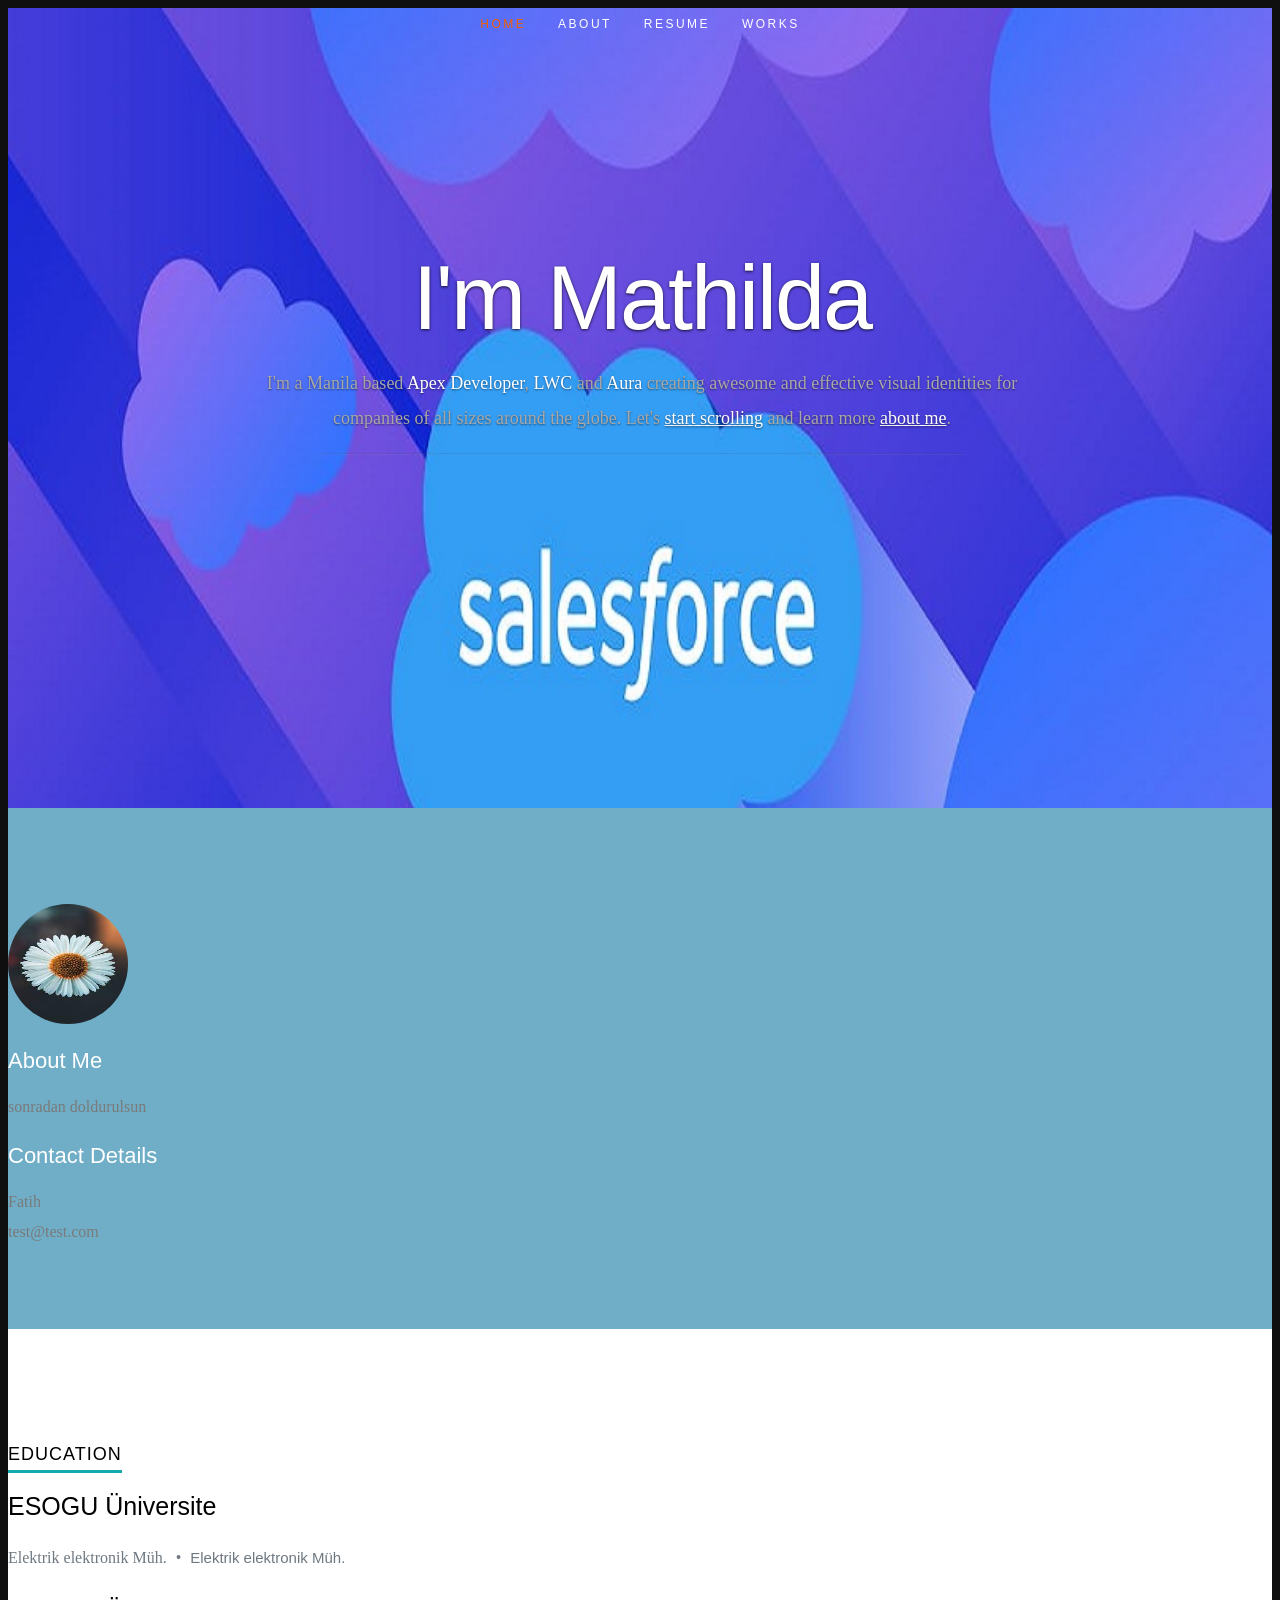
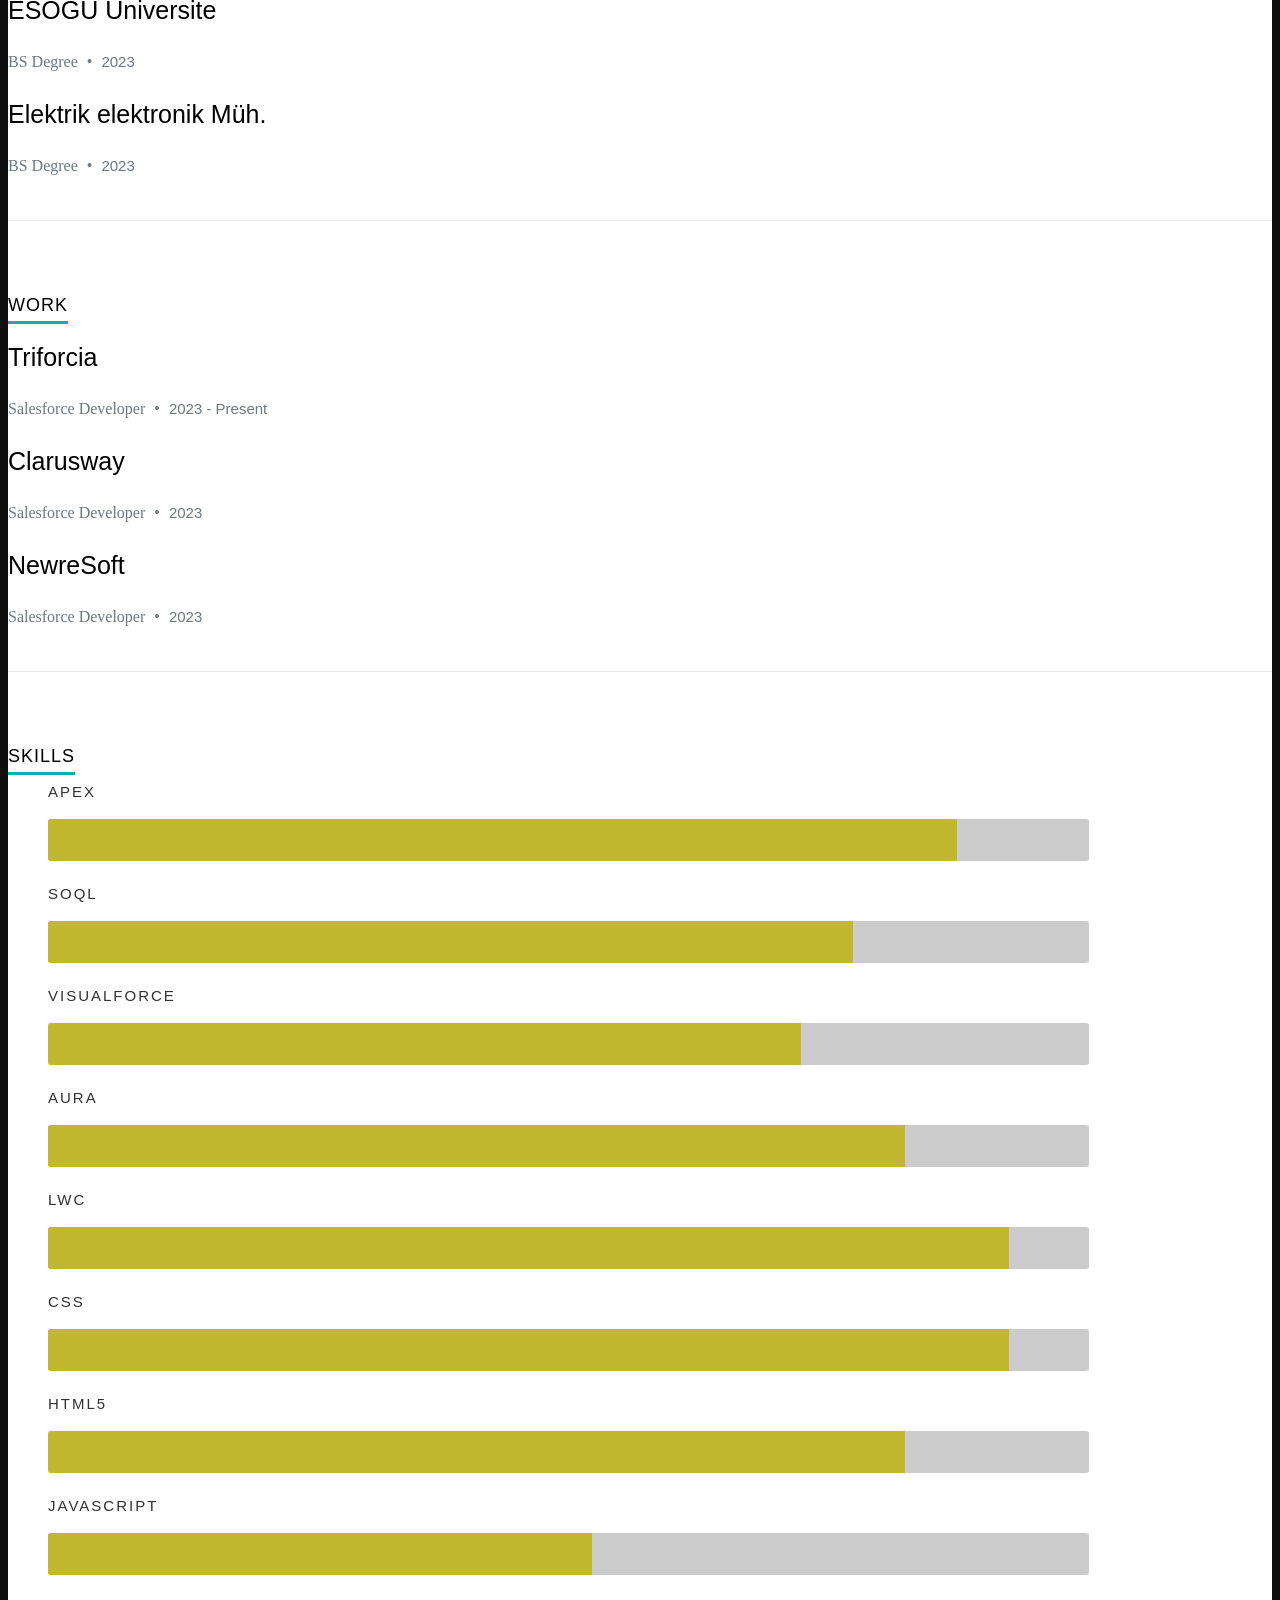
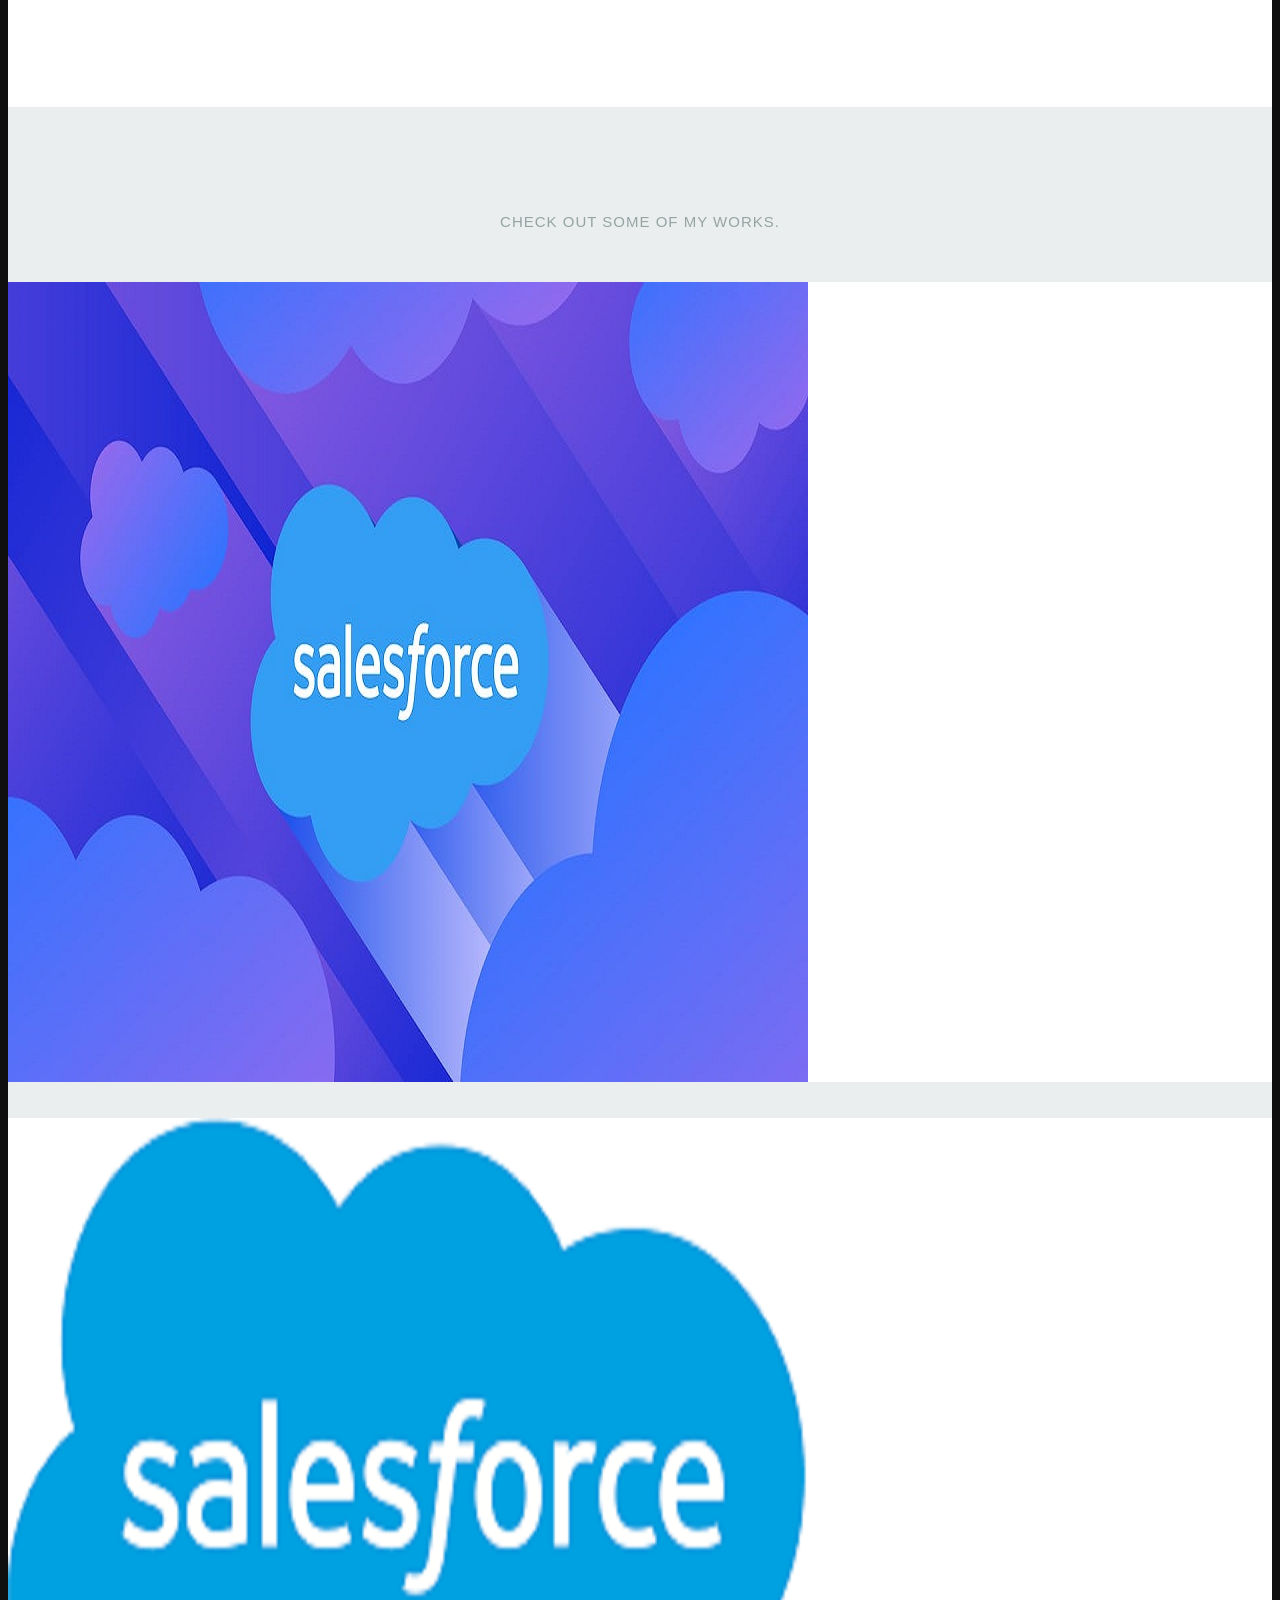
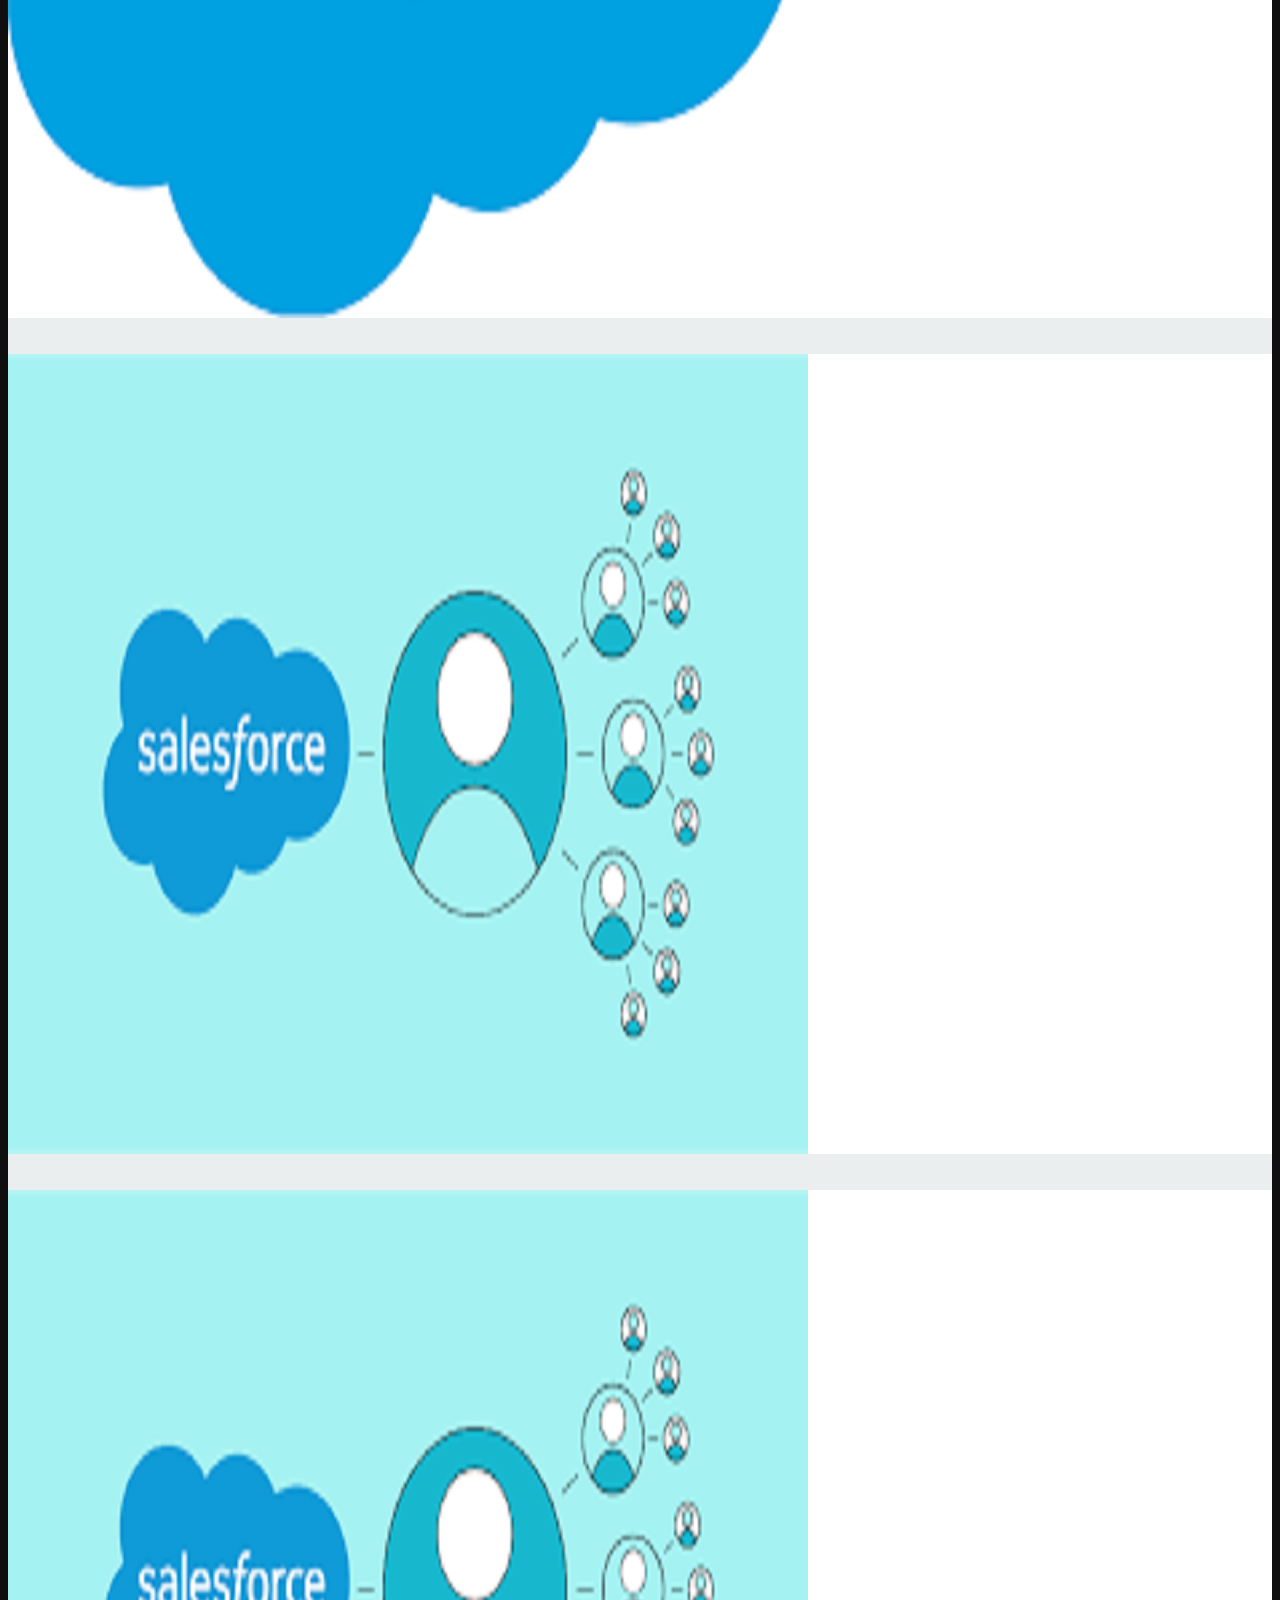
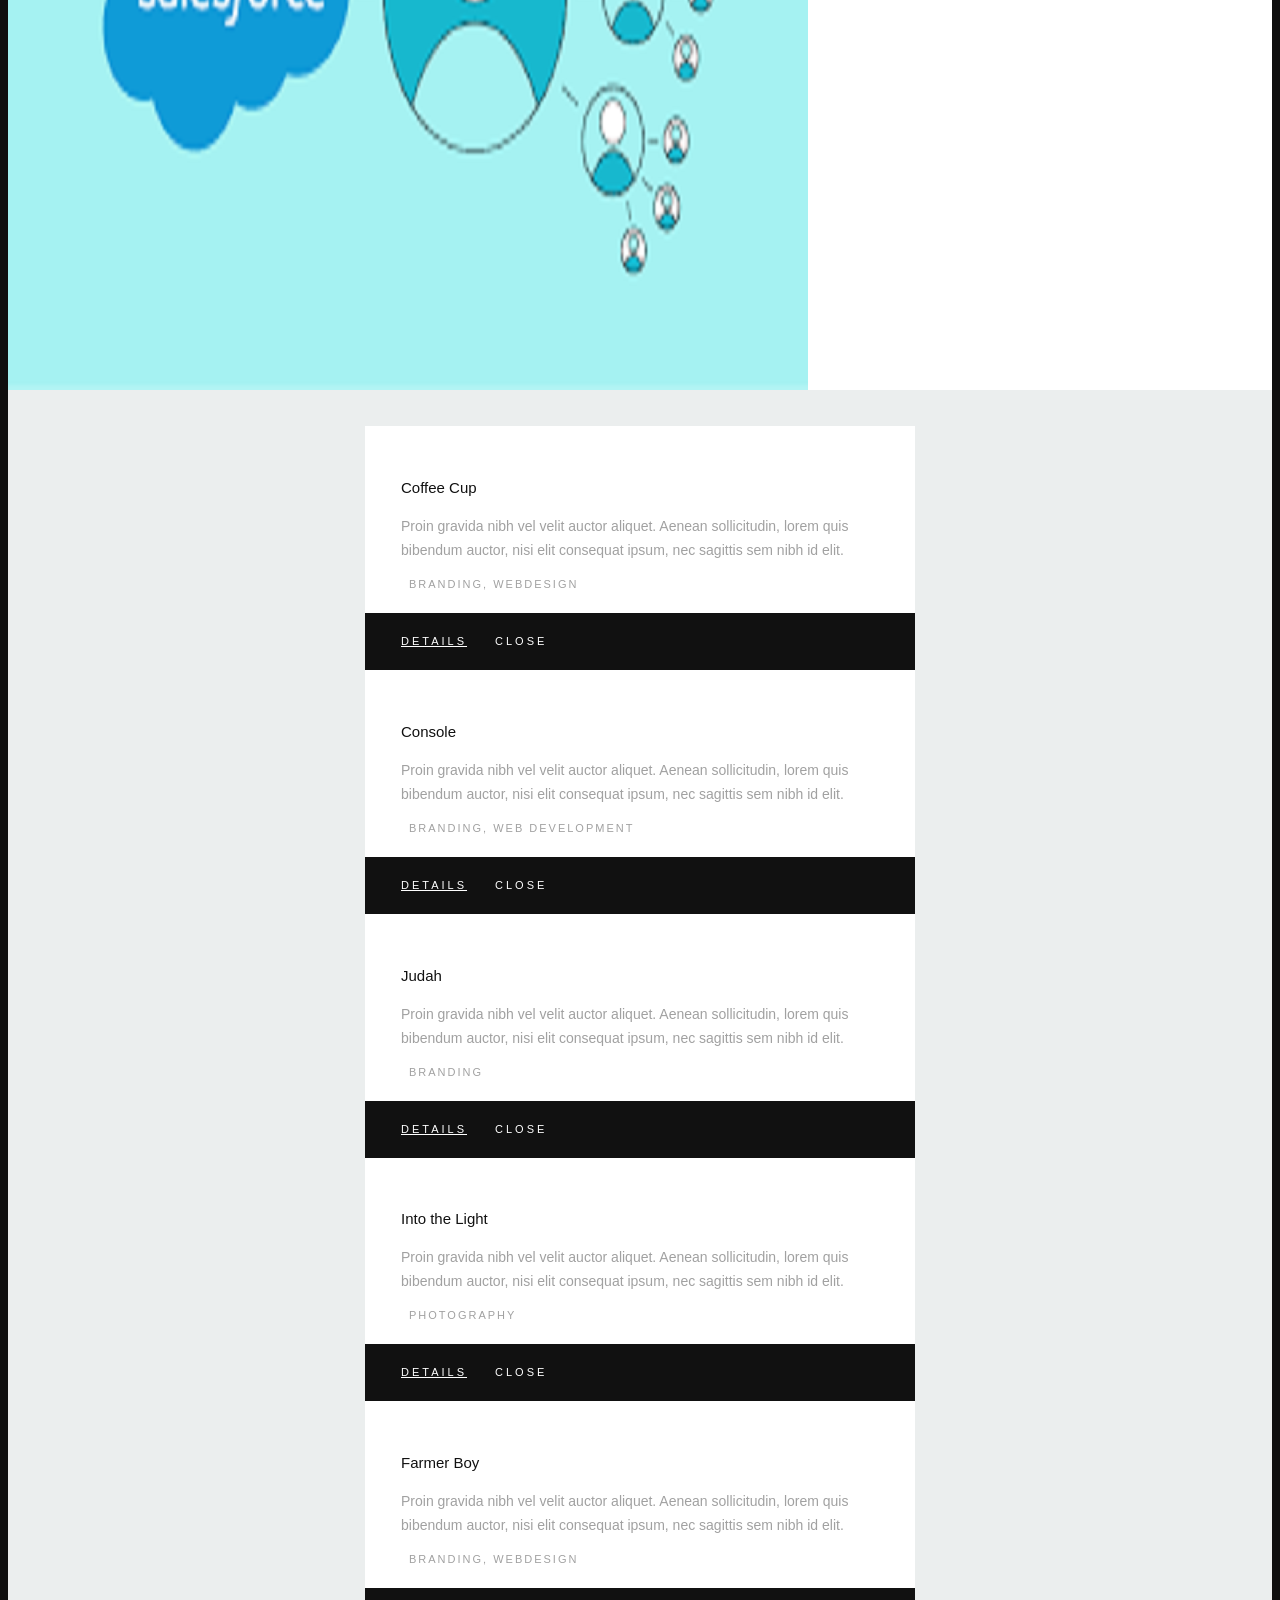
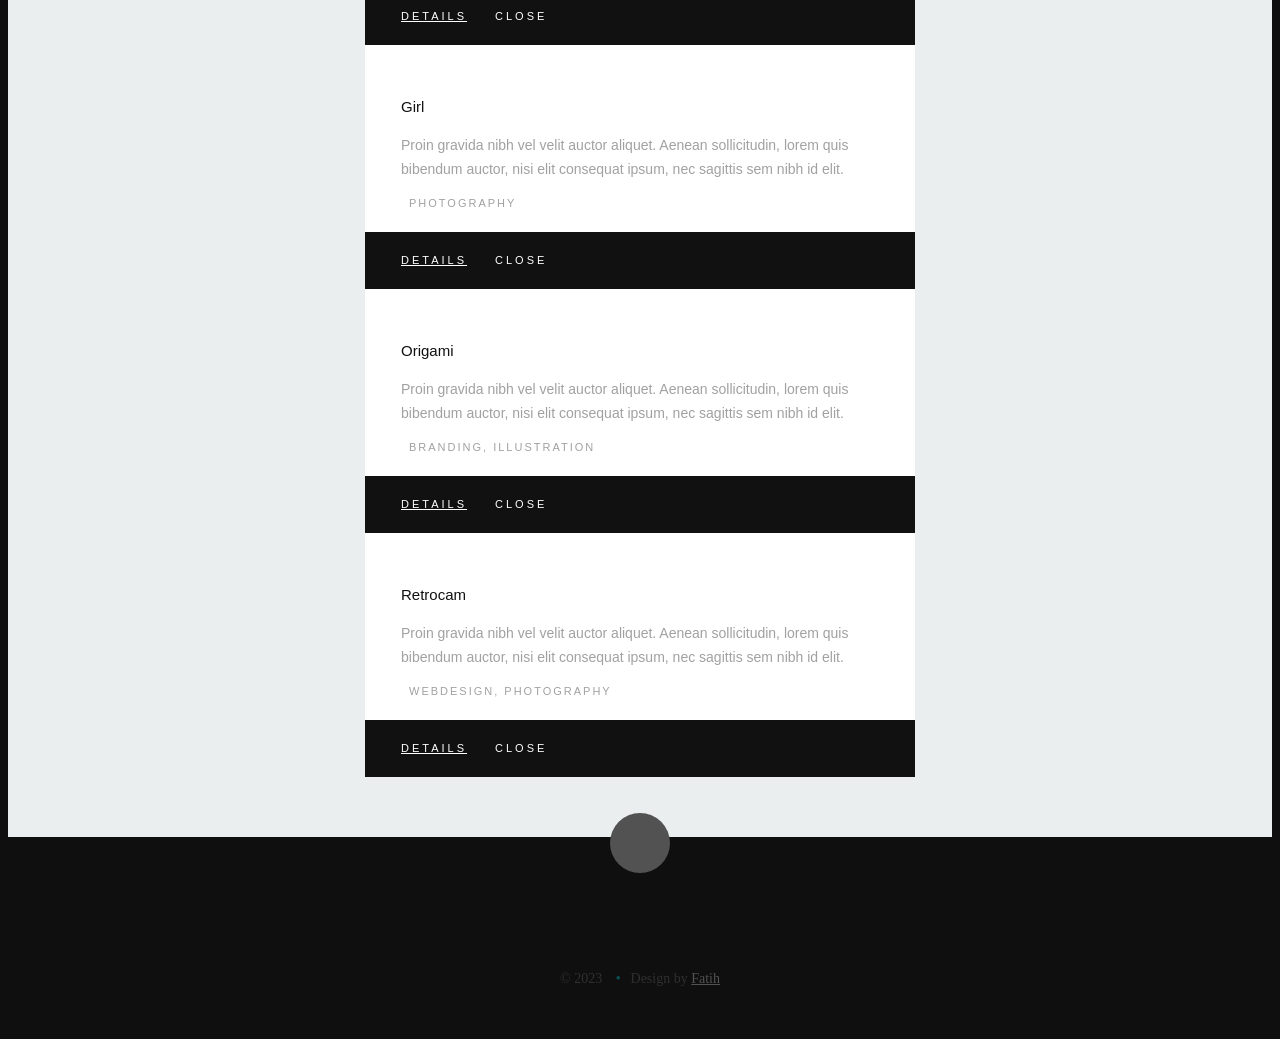
==== commit da65764e: "Update index.html" ====
--- a/index.html
+++ b/index.html
@@ -7,7 +7,7 @@
    <!--- Basic Page Needs
    ================================================== -->
    <meta charset="utf-8">
-	<title>Mathilda </title>
+	<title>Fatih </title>
 	<meta name="description" content="">
 	<meta name="author" content="">
 
@@ -103,8 +103,8 @@
 
                   <h2>Contact Details</h2>
                   <p class="address">
-						   <span>Mathilda </span><br>
-                     <span>mathilda@clarusway.com</span>
+						   <span>Fatih </span><br>
+                     <span>test@test.com</span>
 					   </p>
 
                </div>
@@ -138,8 +138,8 @@
 
                <div class="twelve columns">
 
-                  <h3>Karabük Üniversite</h3>
-                  <p class="info"> Elektrik elektronik Müh. <span>&bull;</span> <em class="date">April 2007</em></p>
+                  <h3>ESOGU Üniversite</h3>
+                  <p class="info"> Elektrik elektronik Müh. <span>&bull;</span> <em class="date">Elektrik elektronik Müh.</em></p>
 
                </div>
 
@@ -148,8 +148,8 @@
 
                <div class="twelve columns">
 
-                  <h3>Marmara Üniversite</h3>
-                  <p class="info">B.A. Degree in Graphic Design <span>&bull;</span> <em class="date">March 2003</em></p>
+                  <h3>ESOGU Üniversite</h3>
+                  <p class="info">BS Degree <span>&bull;</span> <em class="date">2023</em></p>
                </div>
 
             </div>
@@ -158,8 +158,8 @@
 
                <div class="twelve columns">
 
-                  <h3>Harran Üniversite</h3>
-                  <p class="info">B.A. Degree in Graphic Design <span>&bull;</span> <em class="date">March 2003</em></p>
+                  <h3>Elektrik elektronik Müh.</h3>
+                  <p class="info">BS Degree <span>&bull;</span> <em class="date">2023</em></p>
                </div>
 
             </div> <!-- item end -->
@@ -185,7 +185,7 @@
                <div class="twelve columns">
 
                   <h3>Triforcia</h3>
-                  <p class="info">Fullstack Developer  <span>&bull;</span> <em class="date">March 2023 - Present</em></p>
+                  <p class="info">Salesforce Developer  <span>&bull;</span> <em class="date"> 2023 - Present</em></p>
                </div>
 
             </div> <!-- item end -->
@@ -195,7 +195,7 @@
                <div class="twelve columns">
 
                   <h3>Clarusway</h3>
-                  <p class="info">Salesforce Developer <span>&bull;</span> <em class="date">March 2007 - February 2010</em></p>
+                  <p class="info">Salesforce Developer <span>&bull;</span> <em class="date">2023</em></p>
 
                  
 
@@ -207,7 +207,7 @@
                <div class="twelve columns">
 
                   <h3>NewreSoft</h3>
-                  <p class="info">Frontend Developer <span>&bull;</span> <em class="date">March 2000 - March 2006</em></p>
+                  <p class="info">Salesforce Developer <span>&bull;</span> <em class="date">2023</em></p>
                </div>
 
             </div> <!-- item end -->
@@ -508,13 +508,13 @@
                <li><a href="#"><i class="fa fa-twitter"></i></a></li>
                <li><a href="#"><i class="fa fa-google-plus"></i></a></li>
                <li><a href="#"><i class="fa fa-linkedin"></i></a></li>
-               <li><a href="https://github.com/mathilda3" target="_blank"><i class="fa fa-github"></i></a></li>
+               <li><a href="https://github.com/ftyzc/YeniResume/edit/main/index.html" target="_blank"><i class="fa fa-github"></i></a></li>
                
             </ul>
 
             <ul class="copyright">
                <li>&copy; 2023</li>
-               <li>Design by <a href="#" target="_blank">Mathilda</a></li>   
+               <li>Design by <a href="#" target="_blank">Fatih</a></li>   
             </ul>
 
          </div>
@@ -539,4 +539,4 @@
 
 </body>
 
-</html>+</html>
